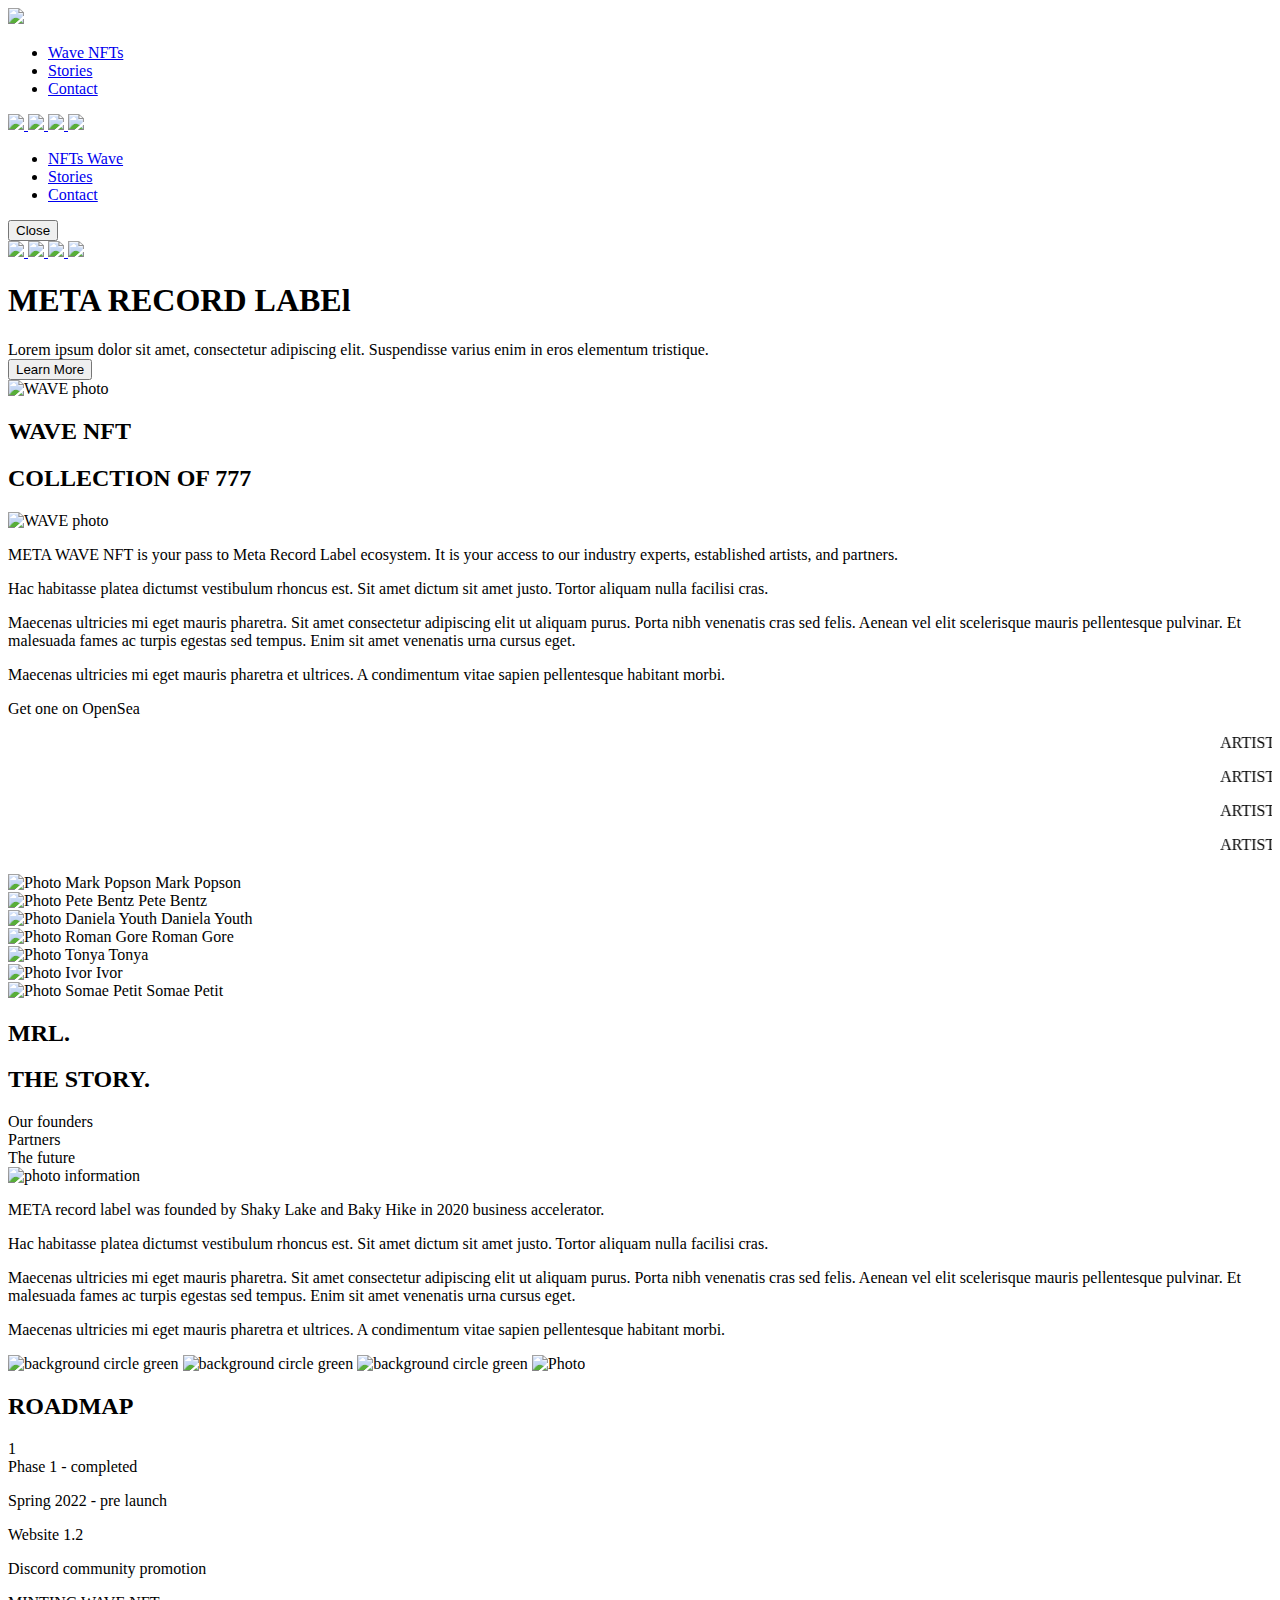
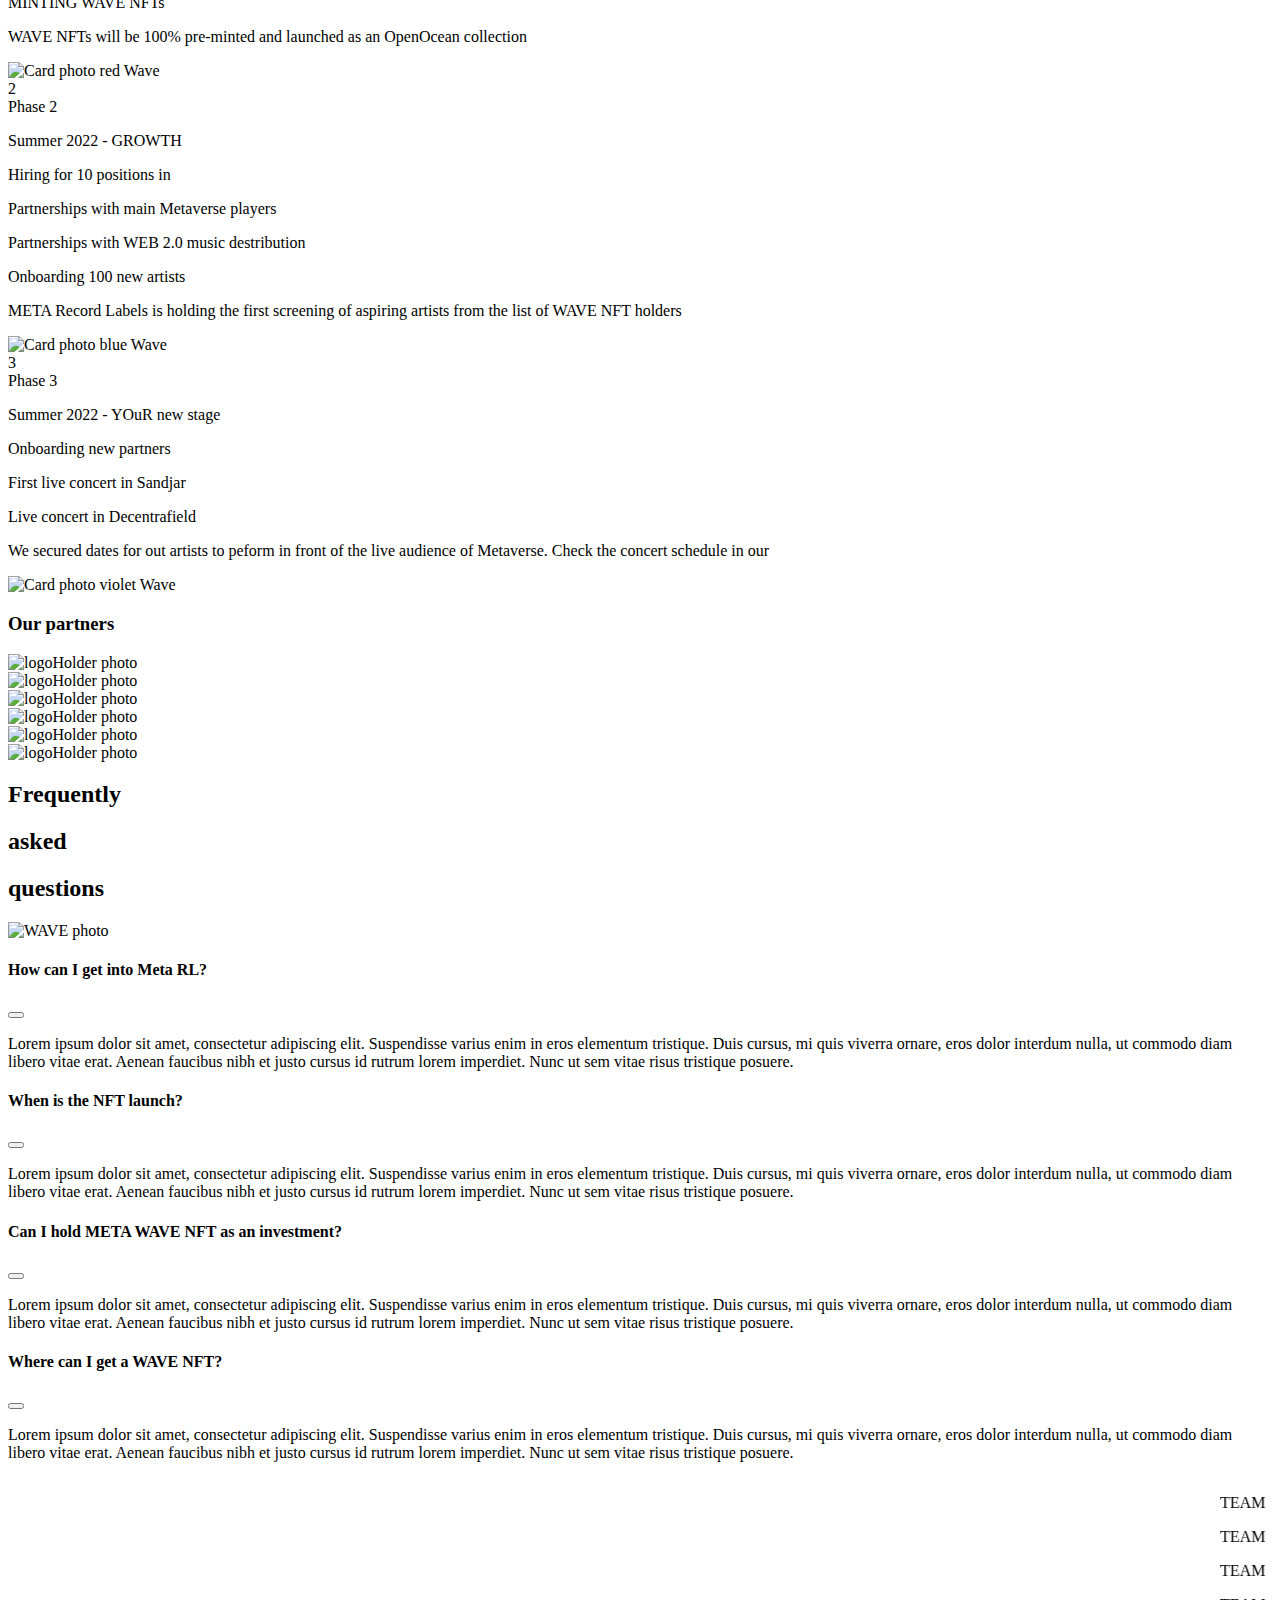
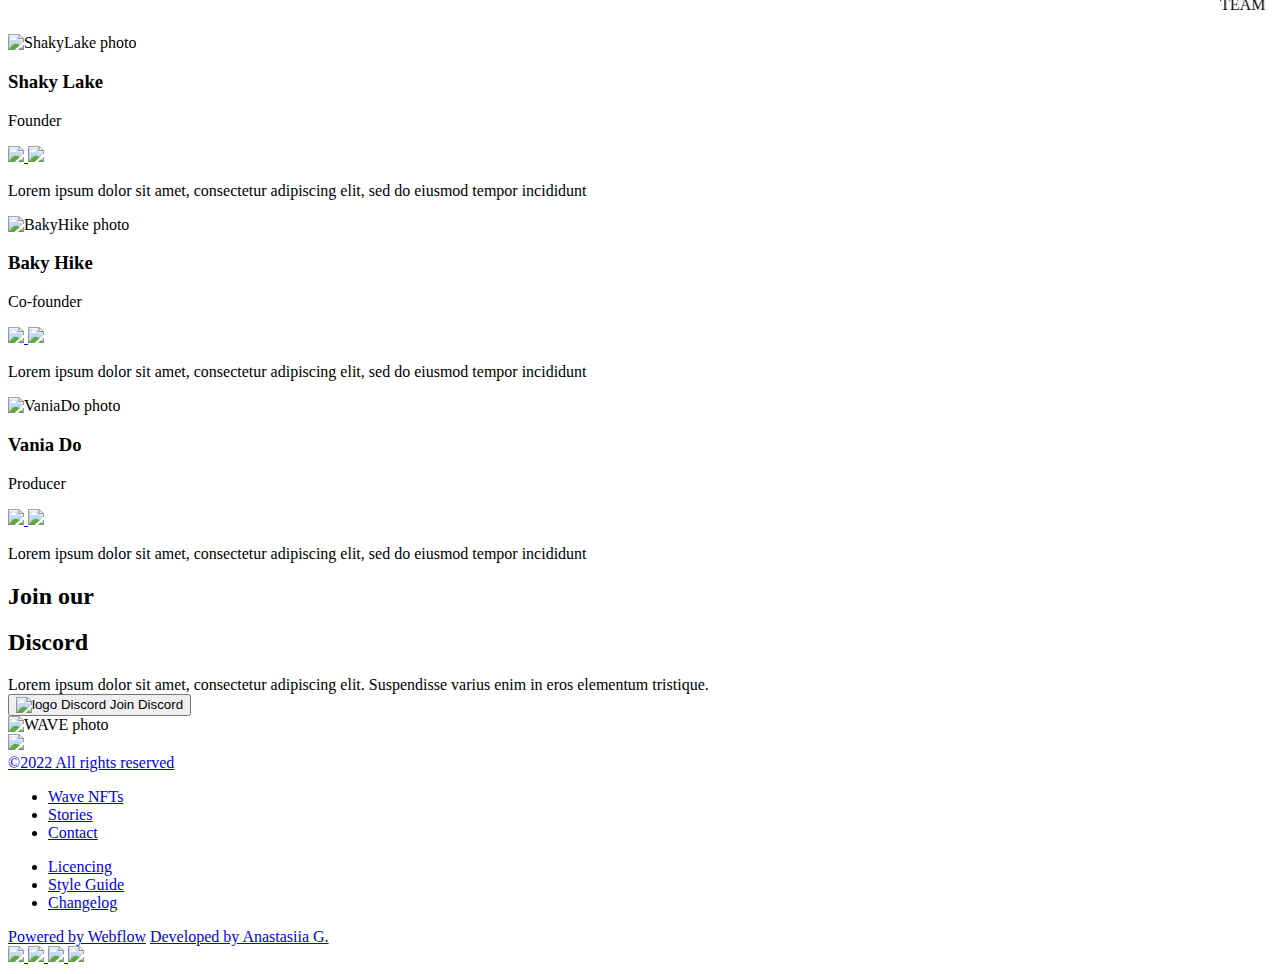
==== index.html @ 039b78d5 "Update and rename Project.html to index.html" ====
<!DOCTYPE html>
<html>

<head>
    <meta charset="UTF-8">
    <meta name="viewport" content="width=device-width, initial-scale=1.0">
    <link rel="stylesheet" href="CSS/StyleSheet.css">
    <title>Meta.com</title>
    <style>
        @import url('https://fonts.googleapis.com/css2?family=Audiowide&family=DM+Mono&family=Inter:ital,opsz@0,14..32;1,14..32&display=swap');
    </style>
</head>

<body>
    <header class="header">
        <div class="container">
            <div class="header-flex">

                <div class="header-Group header-Group_flex">
                    <a class="logo" href="./error404.html"><img class="logo__image" src="image/logoMeta.png"></a>
                    <ul class="nav nav_flex">
                        <li class="nav__iten scroll-link"><a class="nav__iten-link" href="#id1">Wave NFTs</a></li>
                        <li class="nav__iten scroll-link"><a class="nav__iten-link" href="#id2">Stories</a></li>
                        <li class="nav__iten scroll-link"><a class="nav__iten-link" href="#id3">Contact</a></li>
                    </ul>
                </div>
                <div class="icon-container icon-container_flex">
                    <a class="block-icon" href="https://x.com/?lang=ru" target="_blank">
                        <img class="block-icon__icon" src="./image/icon/TwitterIcon.png"></img>
                    </a>
                    <a class="block-icon" href="https://discord.com/" target="_blank">
                        <img class="block-icon__icon" src="./image/icon/DiscordIcon.png"></img>
                    </a>
                    <a class="block-icon" href="https://www.youtube.com/" target="_blank">
                        <img class="block-icon__icon" src="./image/icon/YouTubeIcon.png"></img>
                    </a>
                    <a class="block-icon" href="https://web.telegram.org/a/" target="_blank">
                        <img class="block-icon__icon" src="./image/icon/TelegramIcon.png"></img>
                    </a>
                </div>

                <div class="buger-block" onclick="clickBurger()" id="burgerBlock">

                    <span class="buger-block__line"></span>
                    <span class="buger-block__line"></span>
                    <span class="buger-block__line"></span>
                </div>
                <div class="burger-menu" id="burgerMenu">

                    <div class="burger-content">
                        <ul class="nav nav_flex">
                            <li class="nav__iten"><a class="nav__iten-link" href="#id1">NFTs Wave</a></li>
                            <li class="nav__iten"><a class="nav__iten-link" href="#id2">Stories</a></li>
                            <li class="nav__iten"><a class="nav__iten-link" href="#id3">Contact</a></li>
                        </ul>

                        <button class="close-btn" onclick="clickBurger()">Close</button>

                    </div>
                    <div class="burger-container">
                        <a class="block-icon" href="https://x.com/?lang=ru" target="_blank">
                            <img class="block-icon__icon" src="./image/icon/TwitterIcon.png"></img>
                        </a>
                        <a class="block-icon" href="https://discord.com/" target="_blank">
                            <img class="block-icon__icon" src="./image/icon/DiscordIcon.png"></img>
                        </a>
                        <a class="block-icon" href="https://www.youtube.com/" target="_blank">
                            <img class="block-icon__icon" src="./image/icon/YouTubeIcon.png"></img>
                        </a>
                        <a class="block-icon" href="https://web.telegram.org/a/" target="_blank">
                            <img class="block-icon__icon" src="./image/icon/TelegramIcon.png"></img>
                        </a>
                    </div>
                </div>
            </div>
        </div>
    </header>

    <section class="OnePage-section">

        <div class="container">
            <div class="flex">
                <div class="Left-block">
                    <h1 class="Left-block__Title">META RECORD LABEl</h1>
                    <div class="Left-block__subtitle">Lorem ipsum dolor sit amet, consectetur adipiscing elit.
                        Suspendisse varius
                        enim
                        in eros elementum tristique.</div>
                    <button class="button" onclick="window.location.href='./error404.html'"><span
                            class="button_text">Learn More</span></button>
                </div>
                <div class="Right-block">
                    <img class="Right-block__image" src="image/OnePagePhoto.png" alt="WAVE photo"><img>
                </div>
            </div>
        </div>

    </section>

    <section class="SecondPage" id="id1">
        <div class="container">
            <div class="flex-1 flex_align">
                <div class="SecondPage-Leftblock">
                    <div class="blocks-h2 blocks-h2_m-l">
                        <h2 class="Title-h2">WAVE NFT</h2>
                        <h2 class="Title-h2 Title-h2_color">COLLECTION OF 777</h2>
                    </div>
                    <div class="SecondPage-block">
                        <img class="SecondPage-block__image" src="./image/ImageTwoPage.png" alt="WAVE photo">
                    </div>
                </div>

                <div class="SecondPage-Rightblock">
                    <p class="section-Text section-Text_m-b">
                        META WAVE NFT is your pass to Meta Record Label ecosystem.
                        It is your access to our industry experts, established artists, and partners.
                    </p>

                    <p class="text">Hac habitasse platea dictumst vestibulum rhoncus est. Sit amet dictum sit amet
                        justo. Tortor aliquam nulla facilisi cras.</p>
                    <p class="text text_fs">Maecenas ultricies mi eget mauris pharetra. Sit amet consectetur adipiscing
                        elit ut
                        aliquam purus. Porta nibh venenatis cras sed felis. Aenean vel elit scelerisque mauris
                        pellentesque pulvinar.
                        Et malesuada fames ac turpis egestas sed tempus. Enim sit amet venenatis urna cursus eget.</p>
                    <p class="text text_margin-b">
                        Maecenas ultricies mi eget mauris pharetra et ultrices. A condimentum vitae sapien pellentesque
                        habitant morbi.
                    </p>

                    <buttton class="button-section" onclick="window.location.href='./error404.html'">
                        <span class="button-section__text">Get one on OpenSea</span>
                    </buttton>
                </div>
            </div>
        </div>
    </section>



    <section class="SectionArtist">
        <marquee>
            <div class="marquee">
                <p class="Run-Stroke">ARTISTS</p>
                <p class="Run-Stroke">ARTISTS</p>
                <p class="Run-Stroke">ARTISTS</p>
                <p class="Run-Stroke">ARTISTS</p>
            </div>
        </marquee>

        <div class="container">
            <div class="bloks-grid">
                <div class="Artist-block">
                    <img src="./image/ArtistPhoto/OneArtist.png" alt="Photo Mark Popson" class="Artist-block__image">
                    <span class="Artist-block__text">Mark Popson</span>
                </div>
                <div class="Artist-block">
                    <img src="./image/ArtistPhoto/TwoArtist.png" alt="Photo Pete Bentz" class="Artist-block__image">
                    <span class="Artist-block__text">Pete Bentz</span>
                </div>
                <div class="Artist-block">
                    <img src="./image/ArtistPhoto/ThreeArtist.png" alt="Photo Daniela Youth"
                        class="Artist-block__image">
                    <span class="Artist-block__text">Daniela Youth</span>
                </div>
                <div class="Artist-block">
                    <img src="./image/ArtistPhoto/FourArtist.png" alt="Photo Roman Gore" class="Artist-block__image">
                    <span class="Artist-block__text">Roman Gore</span>
                </div>
                <div class="Artist-block">
                    <img src="./image/ArtistPhoto/FiveArtist.png" alt="Photo Tonya" class="Artist-block__image">
                    <span class="Artist-block__text">Tonya</span>
                </div>
                <div class="Artist-block">
                    <img src="./image/ArtistPhoto/SixsArtist.png" alt="Photo Ivor" class="Artist-block__image">
                    <span class="Artist-block__text">Ivor</span>
                </div>
                <div class="Artist-block">
                    <img src="./image/ArtistPhoto/SevenArtist.png" alt="Photo Somae Petit" class="Artist-block__image">
                    <span class="Artist-block__text">Somae Petit</span>
                </div>
            </div>
        </div>
    </section>

    <section class="section-Story">
        <div class="container">
            <div class="text-container" id="id2">
                <h2 class="Title-h2 Title-h2_align">MRL.</h2>
                <h2 class="Title-h2 Title-h2_align Title-h2_color">THE STORY.</h2>
            </div>

            <div class="flexbox">
                <div class="Folders">
                    <div class="folder-block"><span class="folder-block__text">Our founders</span></div>
                    <div class="folder-block"><span class="folder-block__text">Partners</span></div>
                    <div class="folder-block"><span class="folder-block__text">The future</span></div>
                </div>

                <div class="Information-Block">

                    <div class="leftInfo-block">
                        <img class="leftInfo-block__image" src="./image/Image-Story.png" alt="photo information" />
                    </div>

                    <div class="right-info">
                        <p class="section-Text">META record label was founded by Shaky Lake and Baky Hike in 2020
                            business accelerator.</p>
                        <p class="text">Hac habitasse platea dictumst vestibulum rhoncus est. Sit amet dictum sit amet
                            justo.
                            Tortor aliquam nulla facilisi cras.</p>
                        <p class="text">Maecenas ultricies mi eget mauris pharetra. Sit amet consectetur adipiscing elit
                            ut aliquam purus.
                            Porta nibh venenatis cras sed felis. Aenean vel elit scelerisque mauris pellentesque
                            pulvinar.
                            Et malesuada fames ac turpis egestas sed tempus. Enim sit amet venenatis urna cursus eget.
                        </p>
                        <p class="text">Maecenas ultricies mi eget mauris pharetra et ultrices. A condimentum vitae
                            sapien pellentesque habitant morbi.</p>
                    </div>
                </div>
            </div>
        </div>
    </section>


    <section class="section-RoadMap">

        <img class="overlay-image overlay-image-1" src="./image/Circles-BackGround.png" class=""
            alt="background circle green" />

        <img class="overlay-image overlay-image-2" src="./image/Circles-BackGround.png" alt="background circle green" />


        <img class="overlay-image overlay-image-3" src="./image/Circles-BackGround.png" alt="background circle green" />


        <img src="./image/lineImage.png" class="image-section" alt="Photo"></div>


        <div class="container">

            <h2 class="Title-h2 Title-h2_align Title-h2_m-b">ROADMAP</h2>

            <div class="content-blocks content-blocks_flex">
                <div class="Card Card-flex">
                    <div class="Card-top Card-top_flex">
                        <div class="block-number block-number_bg">
                            <span class="block-number__text">1</span>
                        </div>

                        <div class="Card-text-top">
                            <span class="Card-text-top__text">Phase 1 - completed</span>
                            <p class="Card-text-top__title">Spring 2022 - pre launch</p>
                        </div>
                    </div>
                    <div class="Card-bottom Card-bottom_flex">
                        <div class="Text-Card">
                            <div class="container-text-bottom">

                                <p class="container-text-bottom__text">Website 1.2</p>
                                <p class="container-text-bottom__text">Discord community promotion</p>
                                <p class="container-text-bottom__text container-text-bottom__text_m-b-22">MINTING WAVE
                                    NFTs</p>
                            </div>
                            <p class="card-text">WAVE NFTs will be
                                100% pre-minted and launched as an OpenOcean collection</p>
                        </div>

                        <div class="container-bottom-image">
                            <img src="./image/RoadRadio/cardPhoto.png" alt="Card photo red Wave"
                                class="container-bottom-image__image">
                        </div>


                    </div>

                </div>

                <div class="line-vertical"></div>

                <div class="Card Card_flex">
                    <div class="Card-top Card-top_flex">
                        <div class="block-number">
                            <span class="block-number__text block-number__text_color block-number_padding">2</span>
                        </div>

                        <div class="Card-text-top">
                            <span class="Card-text-top__text">Phase 2</span>
                            <p class="Card-text-top__title">Summer 2022 - GROWTH</p>
                        </div>
                    </div>
                    <div class="Card-bottom Card-bottom_flex">
                        <div class="Text-Card">
                            <div class="container-text-bottom">

                                <p class="container-text-bottom__text ">Hiring for 10 positions in</p>
                                <p class="container-text-bottom__text container-text-bottom__text_m-b">Partnerships with
                                    main Metaverse players</p>
                                <p class="container-text-bottom__text container-text-bottom__text_m-b-30">Partnerships
                                    with WEB 2.0 music destribution</p>
                            </div>

                            <p class="card-text card-text_m-b">Onboarding 100 new artists</p>
                            <p class="card-text">META Record Labels is holding the first screening of aspiring artists
                                from the list of WAVE NFT holders</p>

                        </div>

                        <div class="container-bottom-image">
                            <img src="./image/RoadRadio/cardPhoto2.png" alt="Card photo blue Wave"
                                class="container-bottom-image__image">
                        </div>
                    </div>
                </div>

                <div class="line-vertical"></div>

                <div class="Card Card-flex">
                    <div class="Card-top Card-top_flex">
                        <div class="block-number">
                            <span class="block-number__text block-number__text_color block-number_padding">3</span>
                        </div>

                        <div class="Card-text-top">
                            <span class="Card-text-top__text">Phase 3</span>
                            <p class="Card-text-top__title">Summer 2022 - YOuR new stage</p>
                        </div>
                    </div>
                    <div class="Card-bottom Card-bottom_flex">
                        <div class="Text-Card">
                            <div class="container-text-bottom container-text-bottom_m-b">
                                <p class="container-text-bottom__text">Onboarding new partners</p>
                                <p class="container-text-bottom__text">First live concert in Sandjar</p>
                                <p class="container-text-bottom__text">Live concert in Decentrafield</p>
                            </div>
                            <p class="card-text">
                                We secured dates for out artists to peform in front of the live audience of
                                Metaverse.
                                Check the concert schedule in our
                            </p>
                        </div>

                        <div class="container-bottom-image">
                            <img src="./image/RoadRadio/cardPhoto3.png" alt="Card photo violet Wave"
                                class="container-bottom-image__image">
                        </div>
                    </div>
                </div>
            </div>

            <div class="content-parthers">

                <h3 class="h-3-text">Our partners</h3>

                <div class="container-LogoHolder container-LogoHolder_grid">
                    <div class="block-logoHolder">
                        <img src="./image/RoadRadio/LOGOHOLDER.png" alt="logoHolder photo"
                            class="block-logoHolder__image" />
                    </div>
                    <div class="block-logoHolder">
                        <img src="./image/RoadRadio/LOGOHOLDER.png" alt="logoHolder photo"
                            class="block-logoHolder__image" />
                    </div>
                    <div class="block-logoHolder">
                        <img src="./image/RoadRadio/LOGOHOLDER.png" alt="logoHolder photo"
                            class="block-logoHolder__image" />
                    </div>
                    <div class="block-logoHolder">
                        <img src="./image/RoadRadio/LOGOHOLDER.png" alt="logoHolder photo"
                            class="block-logoHolder__image" />
                    </div>
                    <div class="block-logoHolder">
                        <img src="./image/RoadRadio/LOGOHOLDER.png" alt="logoHolder photo"
                            class="block-logoHolder__image" />
                    </div>
                    <div class="block-logoHolder">
                        <img src="./image/RoadRadio/LOGOHOLDER.png" alt="logoHolder photo"
                            class="block-logoHolder__image" />
                    </div>
                </div>
            </div>

    </section>

    <section class="section-questions">
        <div class="container">
            <div class="flex-1">
                <div class="SecondPage-Leftblock">
                    <div class="blocks-h2">
                        <h2 class="Title-h2">Frequently</h2>
                        <h2 class="Title-h2 Title-h2_color">asked</h2>
                        <h2 class="Title-h2">questions</h2>
                    </div>
                    <div class="SecondPage-block">
                        <img class="SecondPage-block__image" src="./image/AsrefFrequentlyWave-red.png" alt="WAVE photo">
                    </div>
                </div>

                <div class="right-container-Ask">
                    <div class="block-ask">

                        <div class="block-top-ask block-top-ask_flex">
                            <h4 class="block-top-ask__text" onclick="toggleAnswer('faq1')">How can I get into Meta RL?
                            </h4>
                            <button class="button-ask" onclick="toggleAnswer('faq1')"></button>
                        </div>
                        <p class="text-ask" id="faq1">
                            Lorem ipsum dolor sit amet, consectetur adipiscing elit. Suspendisse varius enim in eros
                            elementum tristique.
                            Duis cursus, mi quis viverra ornare, eros dolor interdum nulla, ut commodo diam libero vitae
                            erat.
                            Aenean faucibus nibh et justo cursus id rutrum lorem imperdiet. Nunc ut sem vitae risus
                            tristique posuere.
                        </p>
                    </div>
                    <div class="block-ask">

                        <div class="block-top-ask block-top-ask_flex">
                            <h4 class="block-top-ask__text" onclick="toggleAnswer('faq2')">When is the NFT launch?</h4>
                            <button class="button-ask" onclick="toggleAnswer('faq2')"></button>
                        </div>
                        <p class="text-ask" id="faq2">Lorem ipsum dolor sit amet, consectetur adipiscing elit.
                            Suspendisse varius enim in eros elementum tristique. Duis cursus, mi quis viverra ornare,
                            eros
                            dolor interdum nulla, ut commodo diam libero vitae erat.
                            Aenean faucibus nibh et justo cursus id rutrum lorem imperdiet. Nunc ut sem vitae risus
                            tristique posuere.</p>
                    </div>
                    <div class="block-ask">

                        <div class="block-top-ask block-top-ask_flex">
                            <h4 class="block-top-ask__text block-top-ask__text_m-w" onclick="toggleAnswer('faq3')">Can I
                                hold META WAVE NFT as an investment?</h4>
                            <button class="button-ask" onclick="toggleAnswer('faq3')"></button>
                        </div>
                        <p class="text-ask text-ask_active" id="faq3">Lorem ipsum dolor sit amet, consectetur adipiscing
                            elit.
                            Suspendisse varius enim in eros elementum tristique. Duis cursus, mi quis viverra ornare,
                            eros
                            dolor interdum nulla, ut commodo diam libero vitae erat.
                            Aenean faucibus nibh et justo cursus id rutrum lorem imperdiet. Nunc ut sem vitae risus
                            tristique posuere.</p>
                    </div>
                    <div class="block-ask">

                        <div class="block-top-ask block-top-ask_flex">
                            <h4 class="block-top-ask__text" onclick="toggleAnswer('faq4')">Where can I get a WAVE NFT?
                            </h4>
                            <button class="button-ask" onclick="toggleAnswer('faq4')"></button>
                        </div>
                        <p class="text-ask" id="faq4">Lorem ipsum dolor sit amet, consectetur adipiscing elit.
                            Suspendisse varius enim in eros elementum tristique. Duis cursus, mi quis viverra ornare,
                            eros
                            dolor interdum nulla, ut commodo diam libero vitae erat.
                            Aenean faucibus nibh et justo cursus id rutrum lorem imperdiet. Nunc ut sem vitae risus
                            tristique posuere.</p>
                    </div>
                </div>
            </div>
        </div>
    </section>
    <marquee>
        <div class="marquee">
            <p class="Run-Stroke">TEAM</p>
            <p class="Run-Stroke">TEAM</p>
            <p class="Run-Stroke">TEAM</p>
            <p class="Run-Stroke">TEAM</p>
        </div>
    </marquee>

    <section class="Team">
        <div class="container">
            <div class="content-Team content-Team_grid">
                <div class="block-Team block-Team_flex">
                    <div class="image-Team"><img src="./image/TEAM/ShakyLake.png" alt="ShakyLake photo"
                            class="image-Team__image"></div>
                    <h3 class="block-Team__title">Shaky Lake</h3>
                    <p class="block-Team__subtitle">Founder</p>
                    <div class="icon-container icon-container_flex icon-container_m-b">
                        <a class="block-icon" href="https://x.com/?lang=ru">
                            <img class="block-icon__image" src="./image/icon/TwitterIcon.png">
                        </a>

                        <a class="block-icon" href="https://www.instagram.com/">
                            <img class="block-icon__image" src="./image/icon/InIcon.png">
                        </a>
                    </div>
                    <p class="block-Team__text">Lorem ipsum dolor sit amet, consectetur adipiscing elit, sed do eiusmod
                        tempor incididunt</p>
                </div>

                <div class="block-Team block-Team_flex">
                    <div class="image-Team"><img src="./image/TEAM/BakyHike.png" alt="BakyHike photo"
                            class="image-Team__image"></div>
                    <h3 class="block-Team__title">Baky Hike</h3>
                    <p class="block-Team__subtitle">Co-founder</p>
                    <div class="icon-container icon-container_flex icon-container_m-b">
                        <a class="block-icon" href="https://x.com/?lang=ru">
                            <img class="block-icon__image" src="./image/icon/TwitterIcon.png">
                        </a>

                        <a class="block-icon" href="https://www.instagram.com/">
                            <img class="block-icon__image" src="./image/icon/InIcon.png">
                        </a>
                    </div>
                    <p class="block-Team__text">Lorem ipsum dolor sit amet, consectetur adipiscing elit, sed do eiusmod
                        tempor incididunt</p>
                </div>

                <div class="block-Team block-Team_flex">
                    <div class="image-Team"><img src="./image/TEAM/VaniaDo.png" alt="VaniaDo photo"
                            class="image-Team__image"></div>
                    <h3 class="block-Team__title">Vania Do</h3>
                    <p class="block-Team__subtitle">Producer</p>
                    <div class="icon-container icon-container_flex icon-container_m-b">
                        <a class="block-icon" href="https://x.com/?lang=ru">
                            <img class="block-icon__image" src="./image/icon/TwitterIcon.png">
                        </a>

                        <a class="block-icon" href="https://www.instagram.com/">
                            <img class="block-icon__image" src="./image/icon/InIcon.png">
                        </a>
                    </div>
                    <p class="block-Team__text">Lorem ipsum dolor sit amet, consectetur adipiscing elit, sed do eiusmod
                        tempor incididunt</p>
                </div>

            </div>
        </div>
    </section>

    <div class="Discord-section">
        <div class="container">
            <div class="flex">
                <div class="Content-Group Content-Group_flex" id="id3">
                    <div class="Title-container">
                        <h2 class="Title">Join our</h2>
                        <h2 class="Title Title_color">Discord</h2>
                    </div>
                    <div class="Content-Group__subtitle">Lorem ipsum dolor sit amet, consectetur adipiscing elit.
                        Suspendisse varius enim in eros elementum tristique.</div>
                    <button class="button-2 button-2_flex" onclick="window.location.href='https:/discord.com/'">
                        <img class="button-2__icon" src="./image/icon/DiscordIcon.png" alt="logo Discord" />
                        <span class="button-2__text">Join Discord</span>
                    </button>
                </div>
                <div class="image-block">
                    <img class="image-block__image" src="./image/Discord-section-image.png" alt="WAVE photo"><img>
                </div>
            </div>
        </div>
    </div>

    <footer class="footer">
        <div class="container">
            <div class="grid-container">
                <div class="column column_flex">
                    <div class="column__el column__el_m-b">
                        <a class="logo" href="./error404.html"><img class="logo__image"
                                src="./image/footer/logo-Meta.png"></a>
                    </div>

                    <span class="column__el column__el_f-s">
                        <a href="#" class="column__el-link">©2022 All rights reserved</a>
                    </span>
                </div>
                <ul class="column column_flex column-1">
                    <li class="column__el scroll-link"><a href="#id1" class="column__el-link">Wave NFTs</a></li>
                    <li class="column__el scroll-link"><a href="#id2" class="column__el-link">Stories</a></li>
                    <li class="column__el scroll-link"><a href="#id3" class="column__el-link">Contact</a></li>
                </ul>

                <ul class="column column_flex column-2">
                    <li class="column__el"><a href="https://license.gov.by/" target="_blank"
                            class="column__el-link">Licencing</a></li>
                    <li class="column__el"><a href="./error404.html" class="column__el-link">Style Guide</a></li>
                    <li class="column__el"><a href="./error404.html" class="column__el-link">Changelog</a></li>
                </ul>

                <div class="column column_flex column__el_f-s column-3">

                    <span class="column__el"><a href="mailto:aleksejgolubcov347@gmail.com"
                            class="column__el-link">Powered by Webflow</a></span>
                    <span class="column__el"><a href="mailto:aleksejgolubcov347@gmail.com"
                            class="column__el-link">Developed by Anastasiia G.</a></span>

                </div>

                <div class="column">
                    <div class="icon-container icon-container_flex icon-container_active">
                        <a class="block-icon" href="https://x.com/?lang=ru" target="_blank">
                            <img class="block-icon__icon" src="./image/icon/TwitterIcon.png"></img>
                        </a>
                        <a class="block-icon" href="https://discord.com/" target="_blank">
                            <img class="block-icon__icon" src="./image/icon/DiscordIcon.png"></img>
                        </a>
                        <a class="block-icon" href="https://www.youtube.com/" target="_blank">
                            <img class="block-icon__icon" src="./image/icon/YouTubeIcon.png"></img>
                        </a>
                        <a class="block-icon" href="https://web.telegram.org/a/" target="_blank">
                            <img class="block-icon__icon" src="./image/icon/TelegramIcon.png"></img>
                        </a>
                    </div>
                </div>

            </div>
        </div>
    </footer>
    <script src="./js/script.js"></script>
</body>

</html>
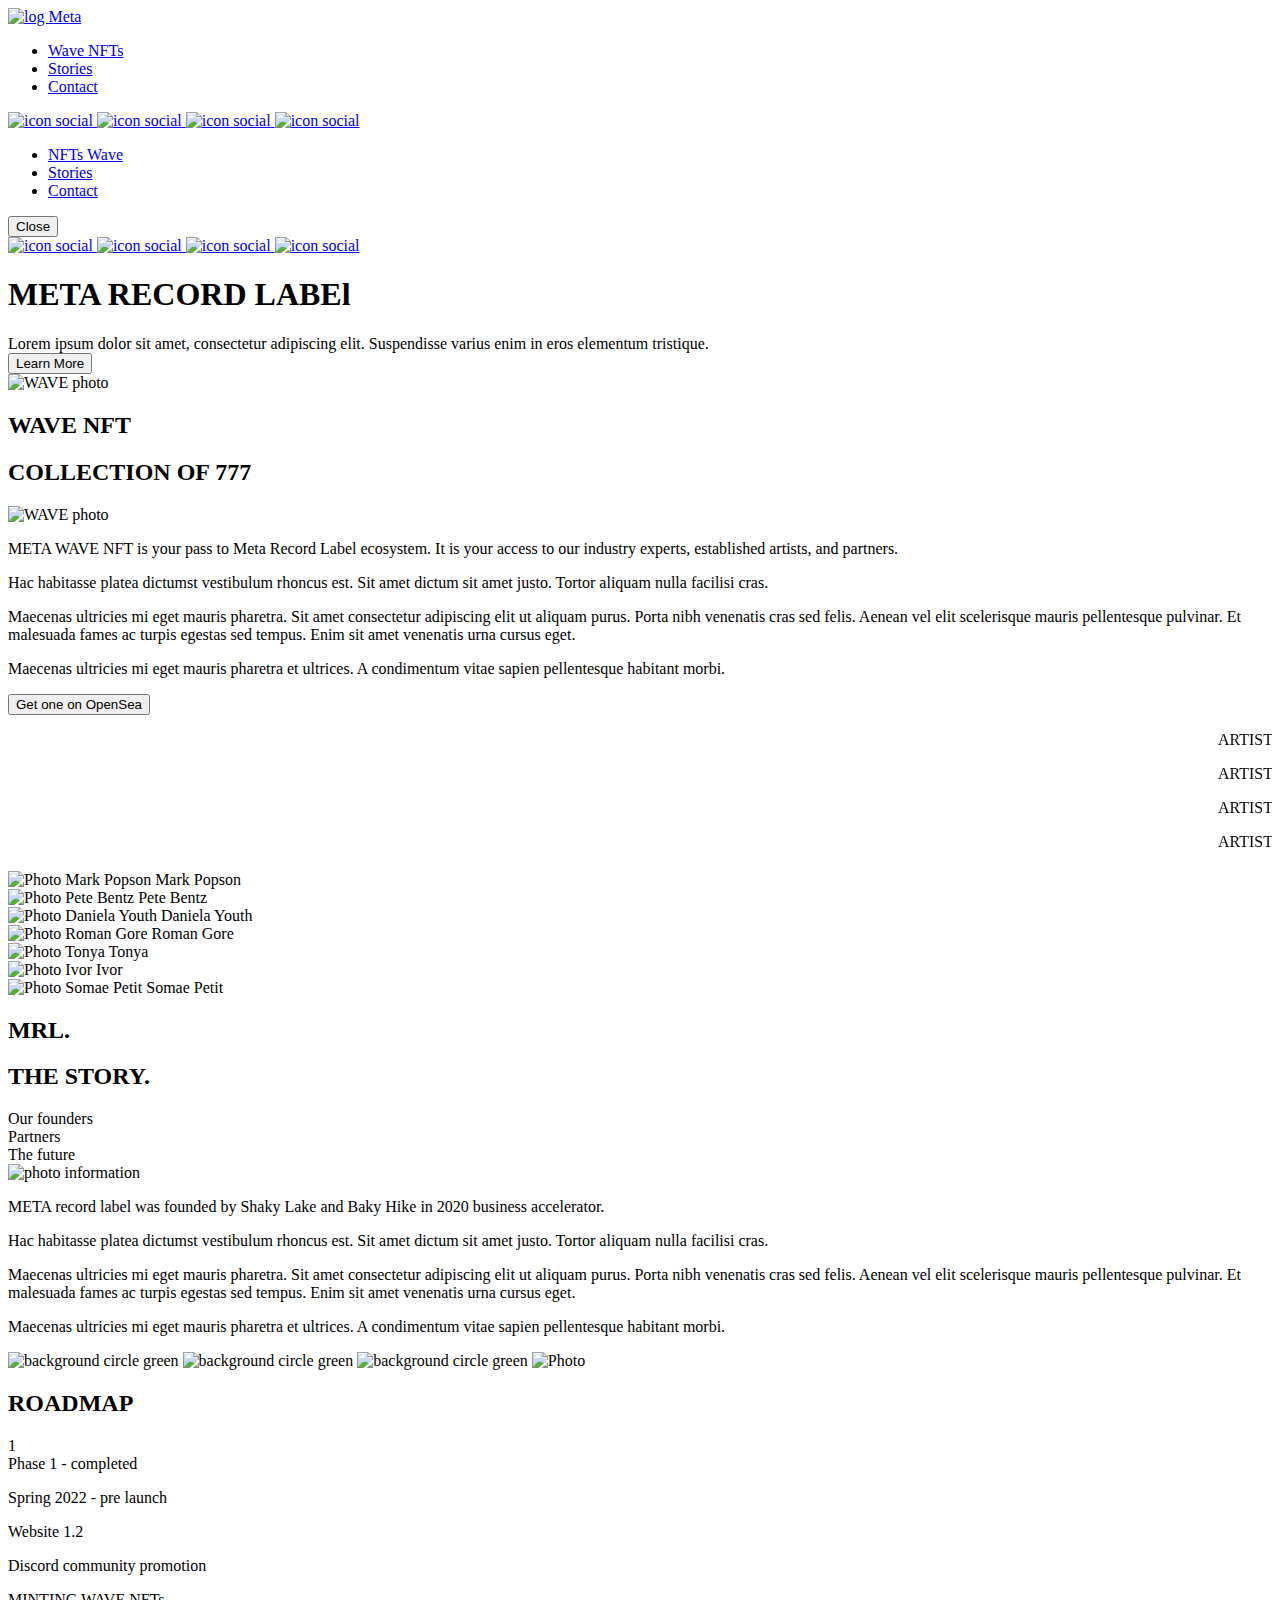
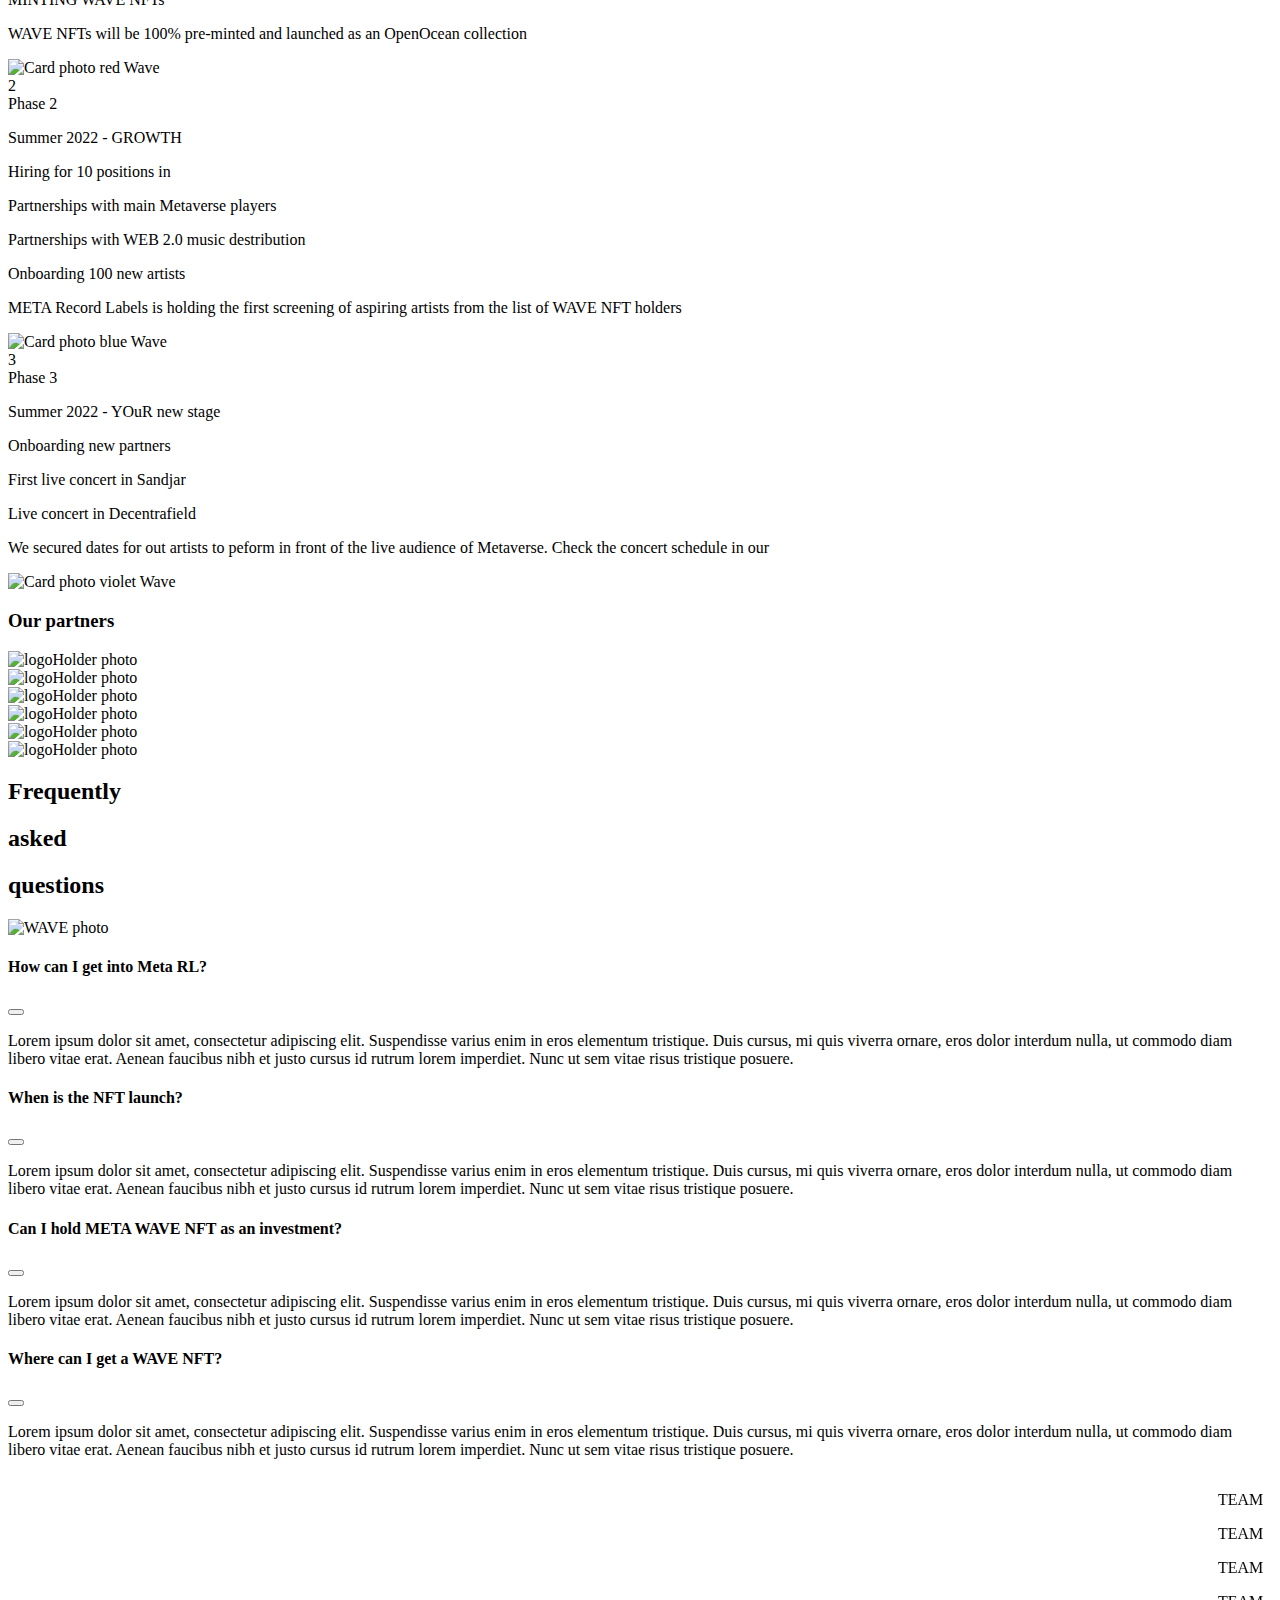
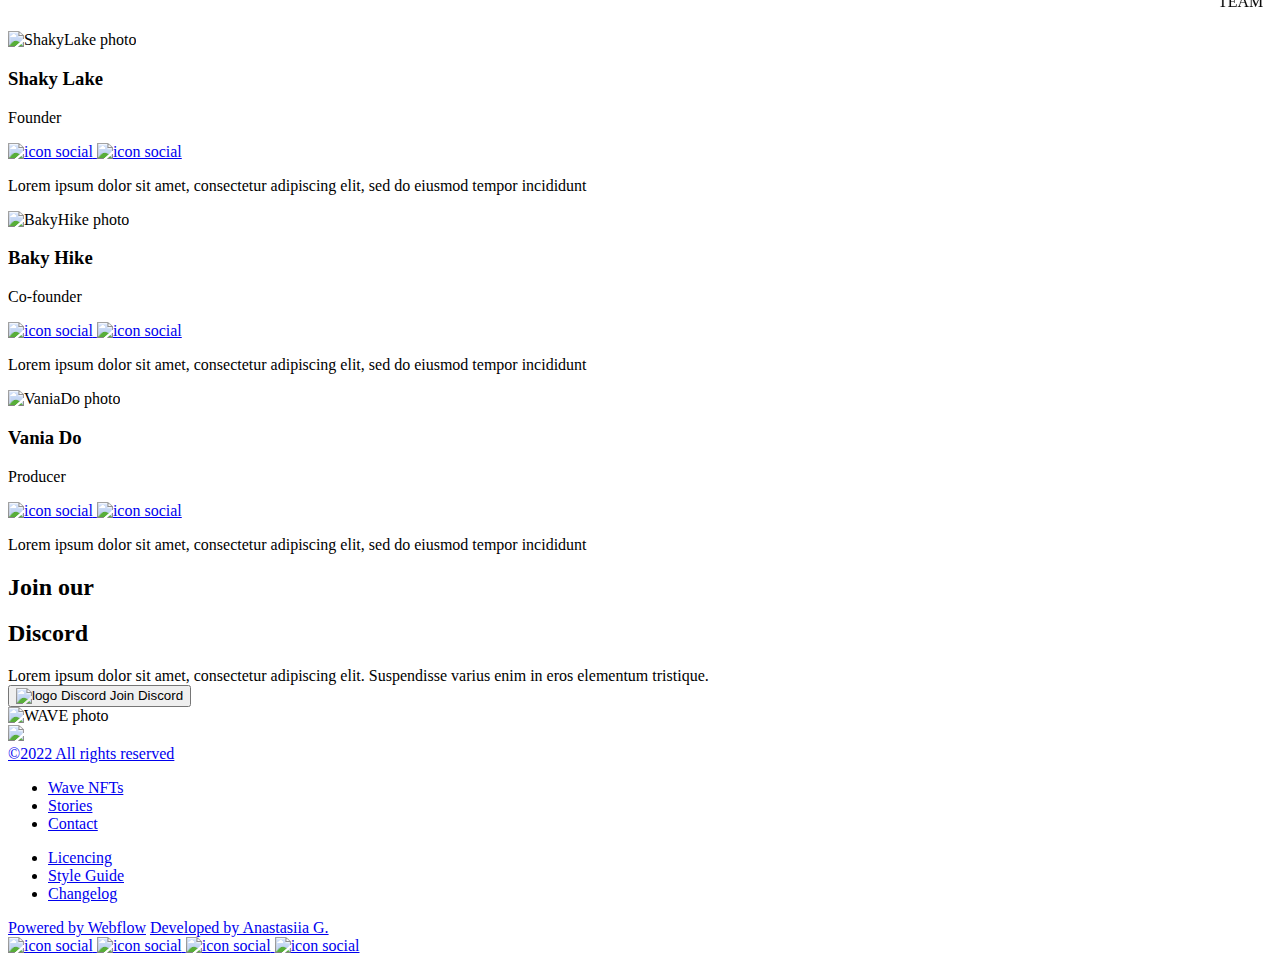
==== commit 35fbe10c: "Add files via upload" ====
--- a/index.html
+++ b/index.html
@@ -17,7 +17,7 @@
             <div class="header-flex">
 
                 <div class="header-Group header-Group_flex">
-                    <a class="logo" href="./error404.html"><img class="logo__image" src="image/logoMeta.png"></a>
+                    <a class="logo" href="./error404.html"><img class="logo__image" src="image/logoMeta.png" alt="log Meta"/></a>
                     <ul class="nav nav_flex">
                         <li class="nav__iten scroll-link"><a class="nav__iten-link" href="#id1">Wave NFTs</a></li>
                         <li class="nav__iten scroll-link"><a class="nav__iten-link" href="#id2">Stories</a></li>
@@ -26,16 +26,16 @@
                 </div>
                 <div class="icon-container icon-container_flex">
                     <a class="block-icon" href="https://x.com/?lang=ru" target="_blank">
-                        <img class="block-icon__icon" src="./image/icon/TwitterIcon.png"></img>
+                        <img class="block-icon__icon" src="./image/icon/TwitterIcon.png" alt="icon social" />
                     </a>
                     <a class="block-icon" href="https://discord.com/" target="_blank">
-                        <img class="block-icon__icon" src="./image/icon/DiscordIcon.png"></img>
+                        <img class="block-icon__icon" src="./image/icon/DiscordIcon.png" alt="icon social" />
                     </a>
                     <a class="block-icon" href="https://www.youtube.com/" target="_blank">
-                        <img class="block-icon__icon" src="./image/icon/YouTubeIcon.png"></img>
+                        <img class="block-icon__icon" src="./image/icon/YouTubeIcon.png" alt="icon social" />
                     </a>
                     <a class="block-icon" href="https://web.telegram.org/a/" target="_blank">
-                        <img class="block-icon__icon" src="./image/icon/TelegramIcon.png"></img>
+                        <img class="block-icon__icon" src="./image/icon/TelegramIcon.png" alt="icon social" />
                     </a>
                 </div>
 
@@ -59,16 +59,16 @@
                     </div>
                     <div class="burger-container">
                         <a class="block-icon" href="https://x.com/?lang=ru" target="_blank">
-                            <img class="block-icon__icon" src="./image/icon/TwitterIcon.png"></img>
+                            <img class="block-icon__icon" src="./image/icon/TwitterIcon.png" alt="icon social" />
                         </a>
                         <a class="block-icon" href="https://discord.com/" target="_blank">
-                            <img class="block-icon__icon" src="./image/icon/DiscordIcon.png"></img>
+                            <img class="block-icon__icon" src="./image/icon/DiscordIcon.png" alt="icon social" />
                         </a>
                         <a class="block-icon" href="https://www.youtube.com/" target="_blank">
-                            <img class="block-icon__icon" src="./image/icon/YouTubeIcon.png"></img>
+                            <img class="block-icon__icon" src="./image/icon/YouTubeIcon.png" alt="icon social" />
                         </a>
                         <a class="block-icon" href="https://web.telegram.org/a/" target="_blank">
-                            <img class="block-icon__icon" src="./image/icon/TelegramIcon.png"></img>
+                            <img class="block-icon__icon" src="./image/icon/TelegramIcon.png" alt="icon social" />
                         </a>
                     </div>
                 </div>
@@ -90,7 +90,7 @@
                             class="button_text">Learn More</span></button>
                 </div>
                 <div class="Right-block">
-                    <img class="Right-block__image" src="image/OnePagePhoto.png" alt="WAVE photo"><img>
+                    <img class="Right-block__image" src="./image/OnePagePhoto.png" alt="WAVE photo" />
                 </div>
             </div>
         </div>
@@ -128,9 +128,9 @@
                         habitant morbi.
                     </p>
 
-                    <buttton class="button-section" onclick="window.location.href='./error404.html'">
+                    <button class="button-section" onclick="window.location.href='./error404.html'">
                         <span class="button-section__text">Get one on OpenSea</span>
-                    </buttton>
+                    </button>
                 </div>
             </div>
         </div>
@@ -226,8 +226,7 @@
 
     <section class="section-RoadMap">
 
-        <img class="overlay-image overlay-image-1" src="./image/Circles-BackGround.png" class=""
-            alt="background circle green" />
+        <img class="overlay-image overlay-image-1" src="./image/Circles-BackGround.png" alt="background circle green" />
 
         <img class="overlay-image overlay-image-2" src="./image/Circles-BackGround.png" alt="background circle green" />
 
@@ -235,7 +234,7 @@
         <img class="overlay-image overlay-image-3" src="./image/Circles-BackGround.png" alt="background circle green" />
 
 
-        <img src="./image/lineImage.png" class="image-section" alt="Photo"></div>
+        <img src="./image/lineImage.png" class="image-section" alt="Photo" />
 
 
         <div class="container">
@@ -380,7 +379,7 @@
                     </div>
                 </div>
             </div>
-
+        </div>
     </section>
 
     <section class="section-questions">
@@ -479,11 +478,11 @@
                     <p class="block-Team__subtitle">Founder</p>
                     <div class="icon-container icon-container_flex icon-container_m-b">
                         <a class="block-icon" href="https://x.com/?lang=ru">
-                            <img class="block-icon__image" src="./image/icon/TwitterIcon.png">
+                            <img class="block-icon__image" src="./image/icon/TwitterIcon.png" alt="icon social"/>
                         </a>
 
                         <a class="block-icon" href="https://www.instagram.com/">
-                            <img class="block-icon__image" src="./image/icon/InIcon.png">
+                            <img class="block-icon__image" src="./image/icon/InIcon.png"  alt="icon social"/>
                         </a>
                     </div>
                     <p class="block-Team__text">Lorem ipsum dolor sit amet, consectetur adipiscing elit, sed do eiusmod
@@ -497,11 +496,11 @@
                     <p class="block-Team__subtitle">Co-founder</p>
                     <div class="icon-container icon-container_flex icon-container_m-b">
                         <a class="block-icon" href="https://x.com/?lang=ru">
-                            <img class="block-icon__image" src="./image/icon/TwitterIcon.png">
+                            <img class="block-icon__image" src="./image/icon/TwitterIcon.png" alt="icon social"/>
                         </a>
 
                         <a class="block-icon" href="https://www.instagram.com/">
-                            <img class="block-icon__image" src="./image/icon/InIcon.png">
+                            <img class="block-icon__image" src="./image/icon/InIcon.png"  alt="icon social"/>
                         </a>
                     </div>
                     <p class="block-Team__text">Lorem ipsum dolor sit amet, consectetur adipiscing elit, sed do eiusmod
@@ -515,11 +514,11 @@
                     <p class="block-Team__subtitle">Producer</p>
                     <div class="icon-container icon-container_flex icon-container_m-b">
                         <a class="block-icon" href="https://x.com/?lang=ru">
-                            <img class="block-icon__image" src="./image/icon/TwitterIcon.png">
+                            <img class="block-icon__image" src="./image/icon/TwitterIcon.png"  alt="icon social"/>
                         </a>
 
                         <a class="block-icon" href="https://www.instagram.com/">
-                            <img class="block-icon__image" src="./image/icon/InIcon.png">
+                            <img class="block-icon__image" src="./image/icon/InIcon.png"  alt="icon social"/>
                         </a>
                     </div>
                     <p class="block-Team__text">Lorem ipsum dolor sit amet, consectetur adipiscing elit, sed do eiusmod
@@ -541,12 +540,12 @@
                     <div class="Content-Group__subtitle">Lorem ipsum dolor sit amet, consectetur adipiscing elit.
                         Suspendisse varius enim in eros elementum tristique.</div>
                     <button class="button-2 button-2_flex" onclick="window.location.href='https:/discord.com/'">
-                        <img class="button-2__icon" src="./image/icon/DiscordIcon.png" alt="logo Discord" />
+                        <img class="button-2__icon" src="./image/icon/DiscordIcon.png" alt="logo Discord"/>
                         <span class="button-2__text">Join Discord</span>
                     </button>
                 </div>
                 <div class="image-block">
-                    <img class="image-block__image" src="./image/Discord-section-image.png" alt="WAVE photo"><img>
+                    <img class="image-block__image" src="./image/Discord-section-image.png" alt="WAVE photo"/>
                 </div>
             </div>
         </div>
@@ -590,16 +589,16 @@
                 <div class="column">
                     <div class="icon-container icon-container_flex icon-container_active">
                         <a class="block-icon" href="https://x.com/?lang=ru" target="_blank">
-                            <img class="block-icon__icon" src="./image/icon/TwitterIcon.png"></img>
+                            <img class="block-icon__icon" src="./image/icon/TwitterIcon.png" alt="icon social"/>
                         </a>
                         <a class="block-icon" href="https://discord.com/" target="_blank">
-                            <img class="block-icon__icon" src="./image/icon/DiscordIcon.png"></img>
+                            <img class="block-icon__icon" src="./image/icon/DiscordIcon.png" alt="icon social"/>
                         </a>
                         <a class="block-icon" href="https://www.youtube.com/" target="_blank">
-                            <img class="block-icon__icon" src="./image/icon/YouTubeIcon.png"></img>
+                            <img class="block-icon__icon" src="./image/icon/YouTubeIcon.png" alt="icon social"/>
                         </a>
                         <a class="block-icon" href="https://web.telegram.org/a/" target="_blank">
-                            <img class="block-icon__icon" src="./image/icon/TelegramIcon.png"></img>
+                            <img class="block-icon__icon" src="./image/icon/TelegramIcon.png" alt="icon social"/>
                         </a>
                     </div>
                 </div>
@@ -610,4 +609,4 @@
     <script src="./js/script.js"></script>
 </body>
 
-</html>
+</html>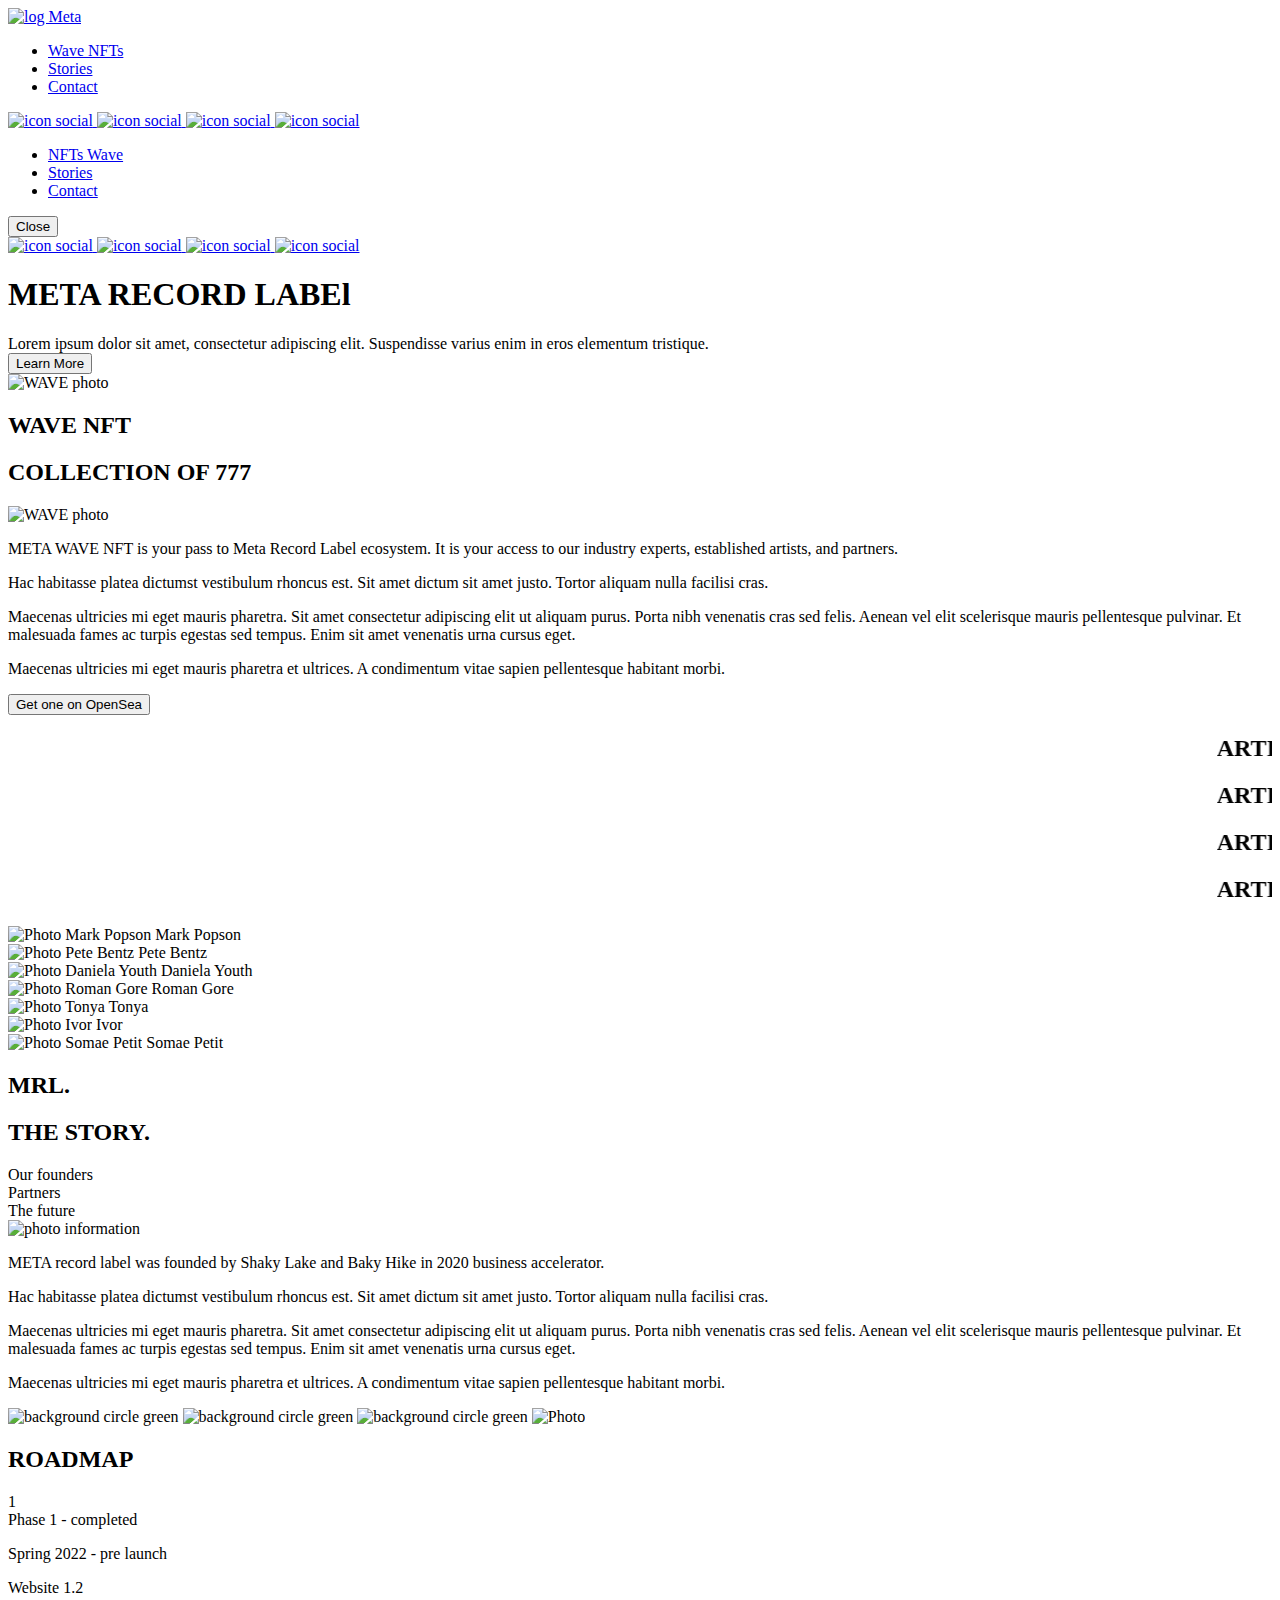
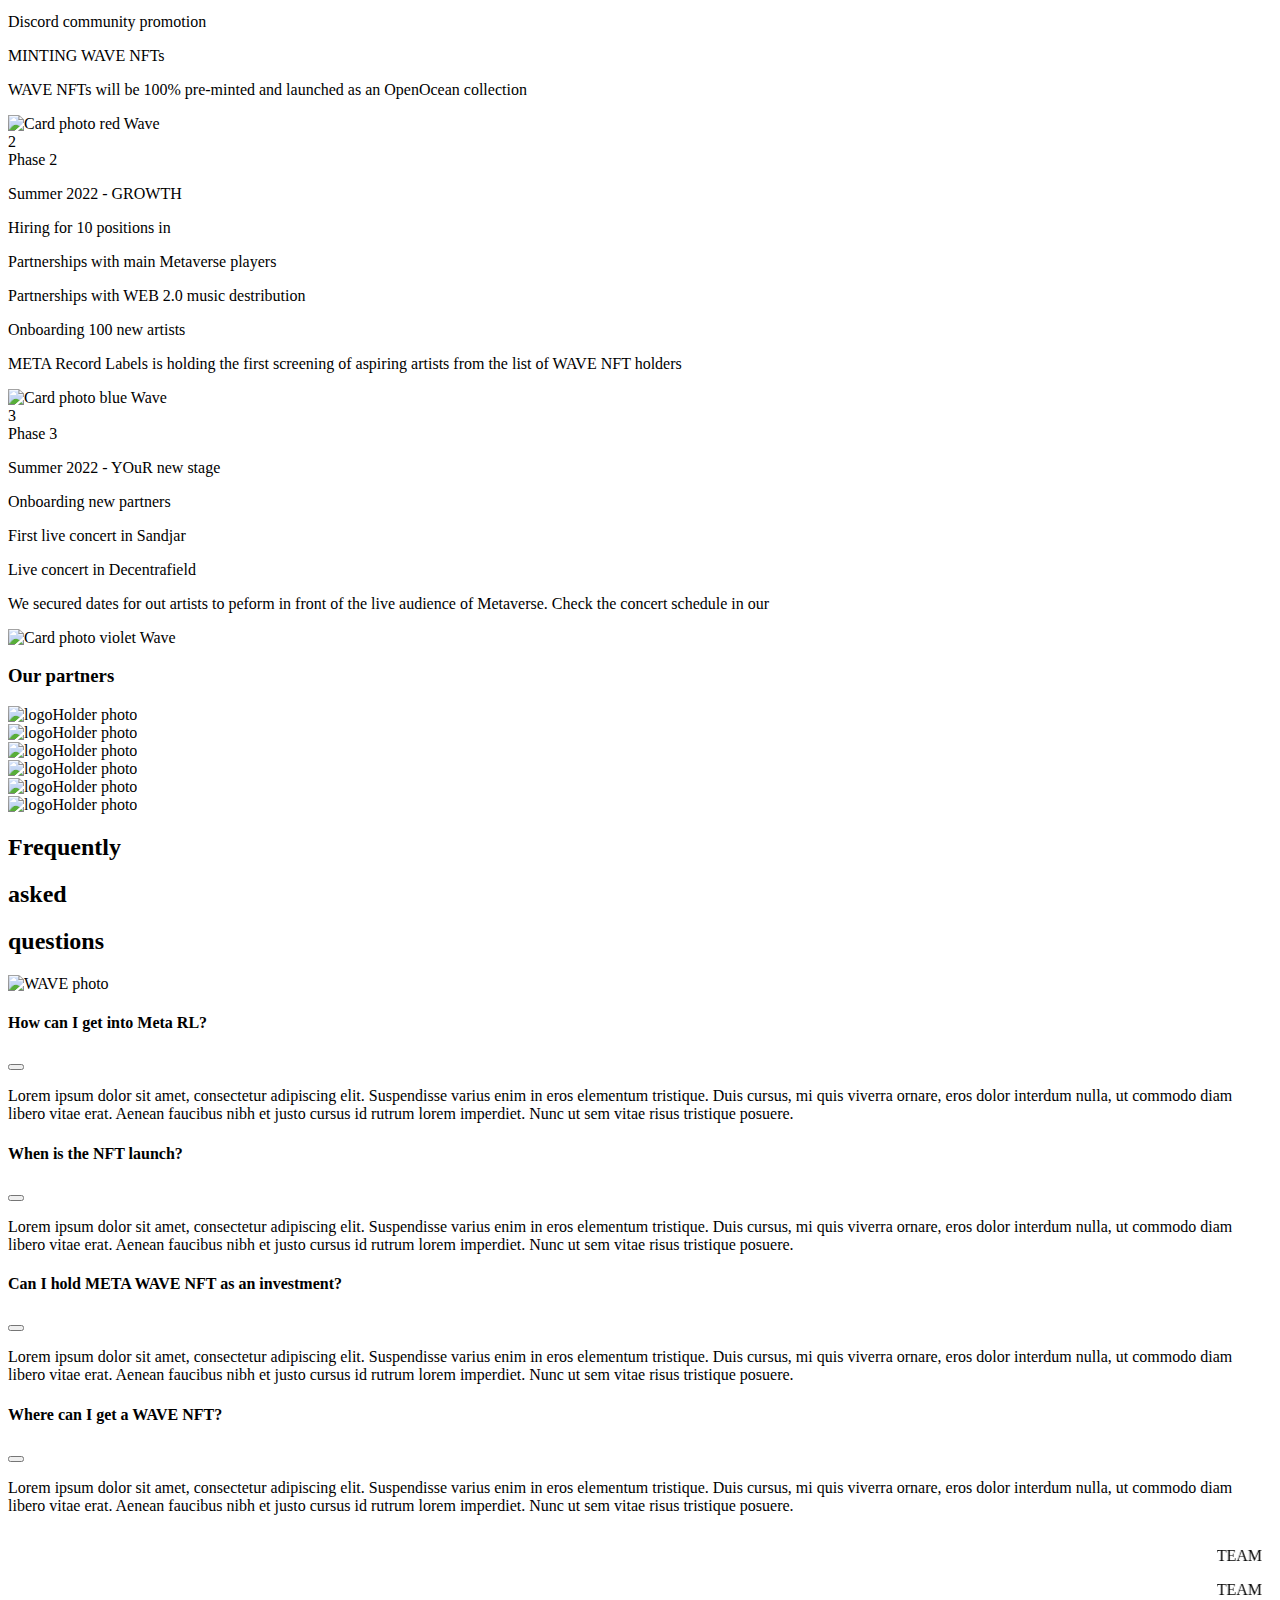
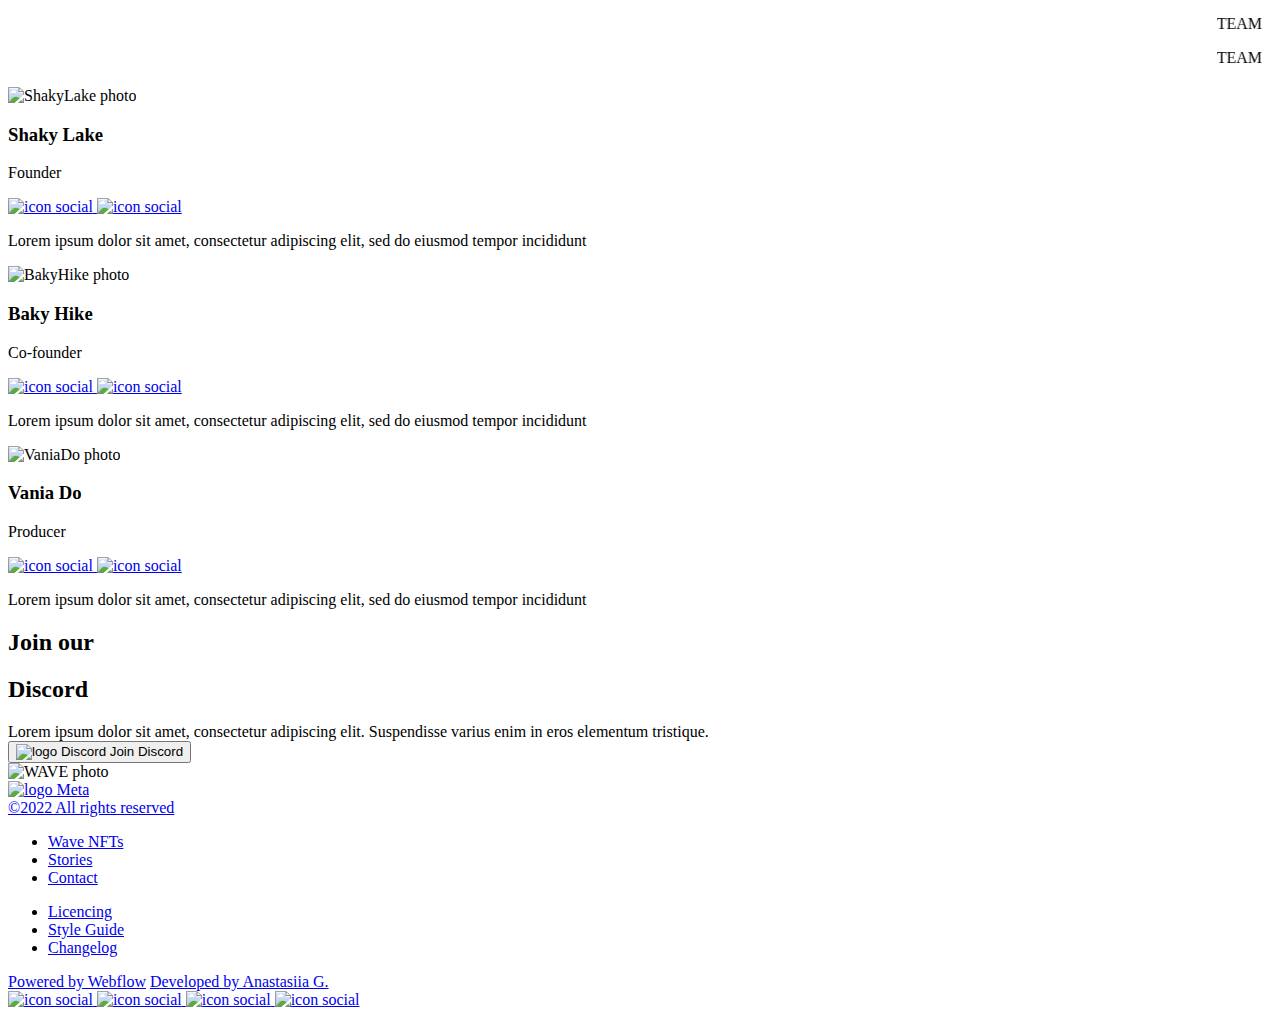
==== commit 71e4758f: "Add files via upload" ====
--- a/index.html
+++ b/index.html
@@ -1,8 +1,8 @@
+
 <!DOCTYPE html>
-<html>
-
+<html lang="en">
 <head>
-    <meta charset="UTF-8">
+    <meta charset="UTF-8" >
     <meta name="viewport" content="width=device-width, initial-scale=1.0">
     <link rel="stylesheet" href="CSS/StyleSheet.css">
     <title>Meta.com</title>
@@ -141,10 +141,10 @@
     <section class="SectionArtist">
         <marquee>
             <div class="marquee">
-                <p class="Run-Stroke">ARTISTS</p>
-                <p class="Run-Stroke">ARTISTS</p>
-                <p class="Run-Stroke">ARTISTS</p>
-                <p class="Run-Stroke">ARTISTS</p>
+                <h2 class="Run-Stroke">ARTISTS</h2>
+                <h2 class="Run-Stroke">ARTISTS</h2>
+                <h2 class="Run-Stroke">ARTISTS</h2>
+                <h2 class="Run-Stroke">ARTISTS</h2>
             </div>
         </marquee>
 
@@ -557,7 +557,7 @@
                 <div class="column column_flex">
                     <div class="column__el column__el_m-b">
                         <a class="logo" href="./error404.html"><img class="logo__image"
-                                src="./image/footer/logo-Meta.png"></a>
+                                src="./image/footer/logo-Meta.png" alt="logo Meta"></a>
                     </div>
 
                     <span class="column__el column__el_f-s">
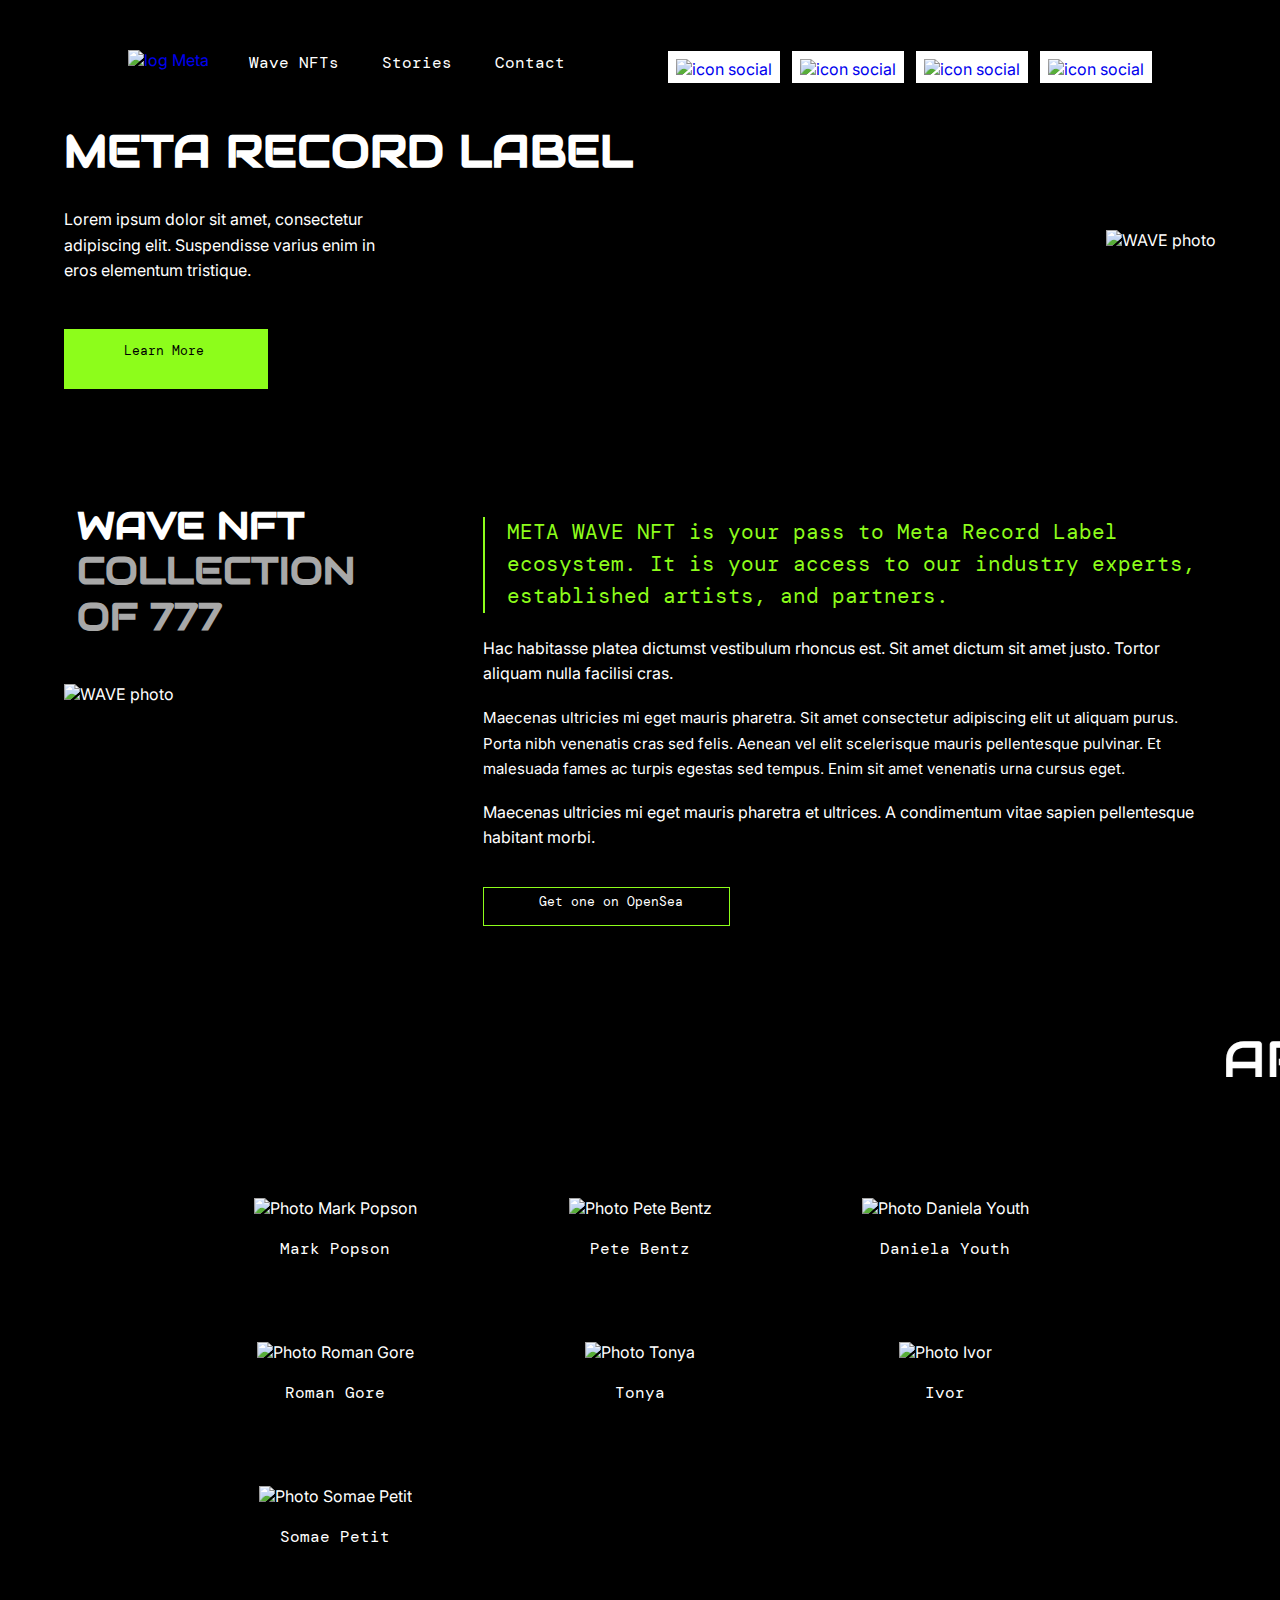
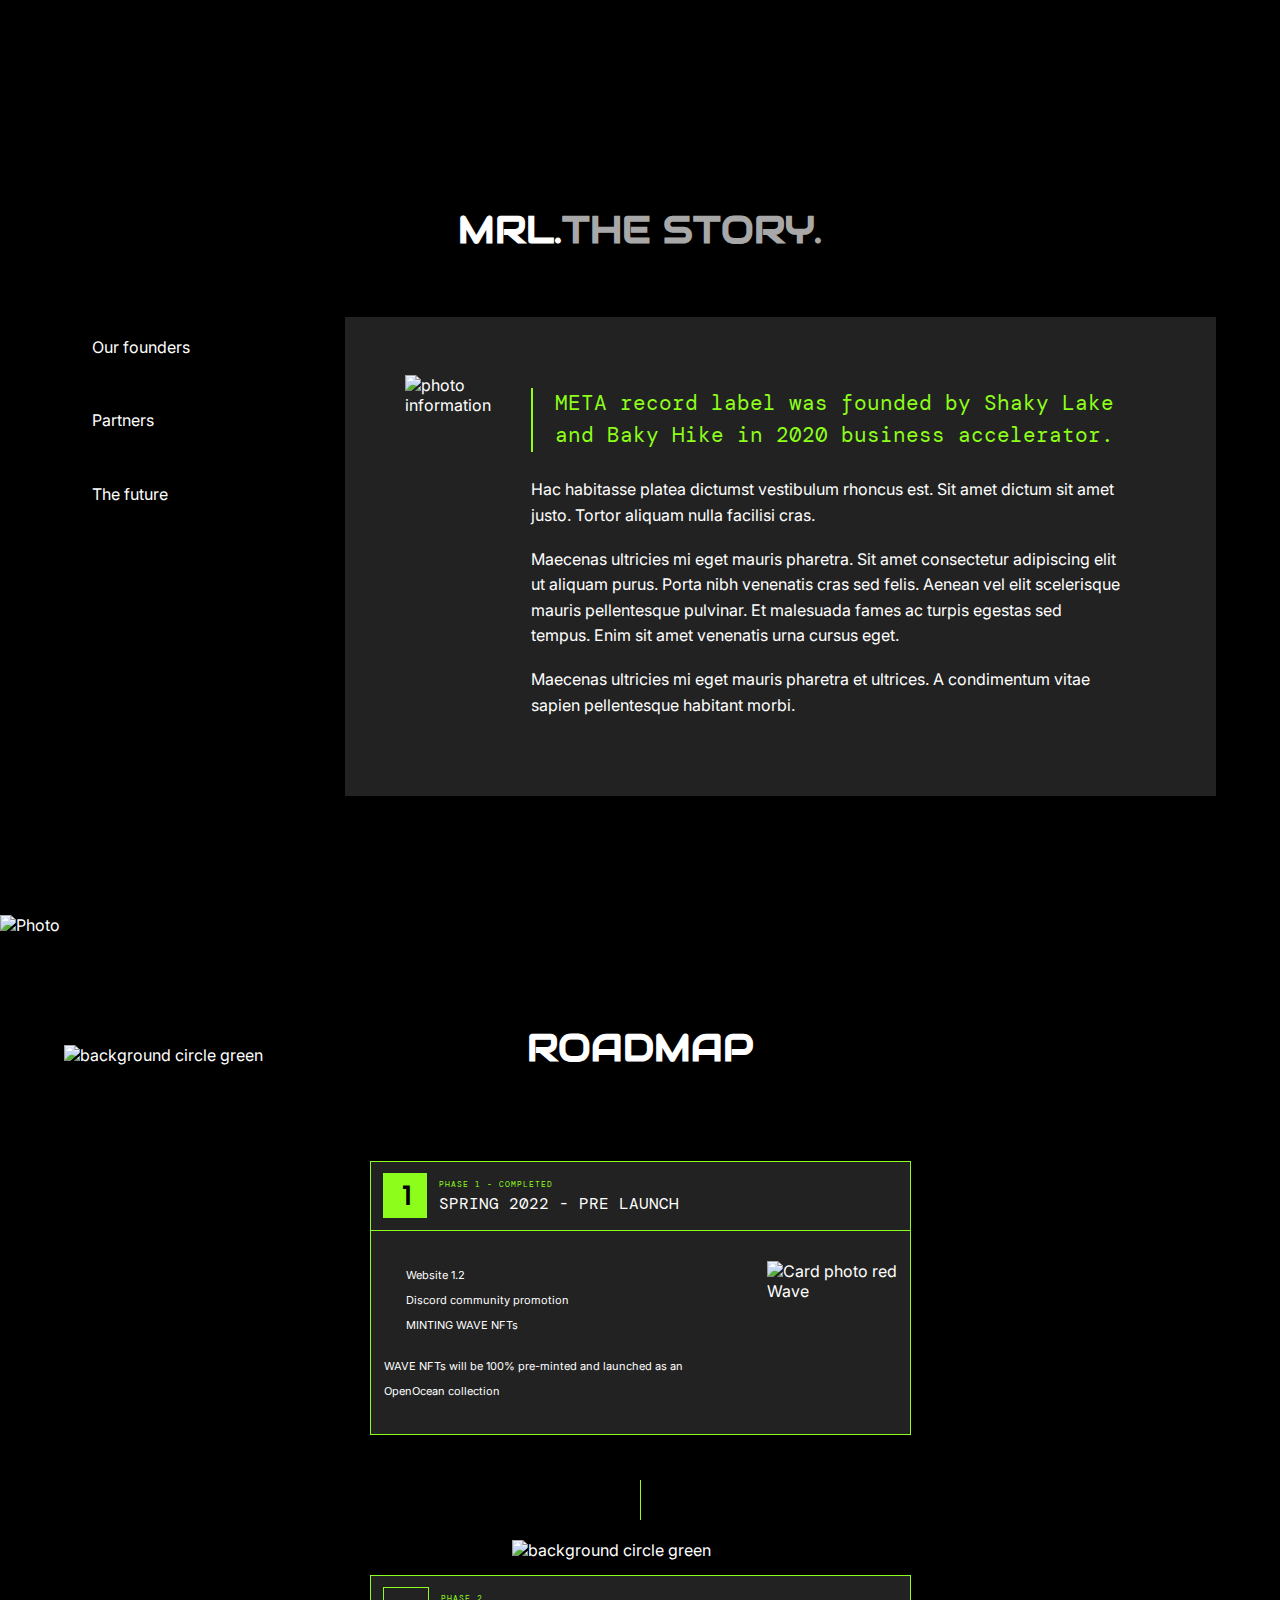
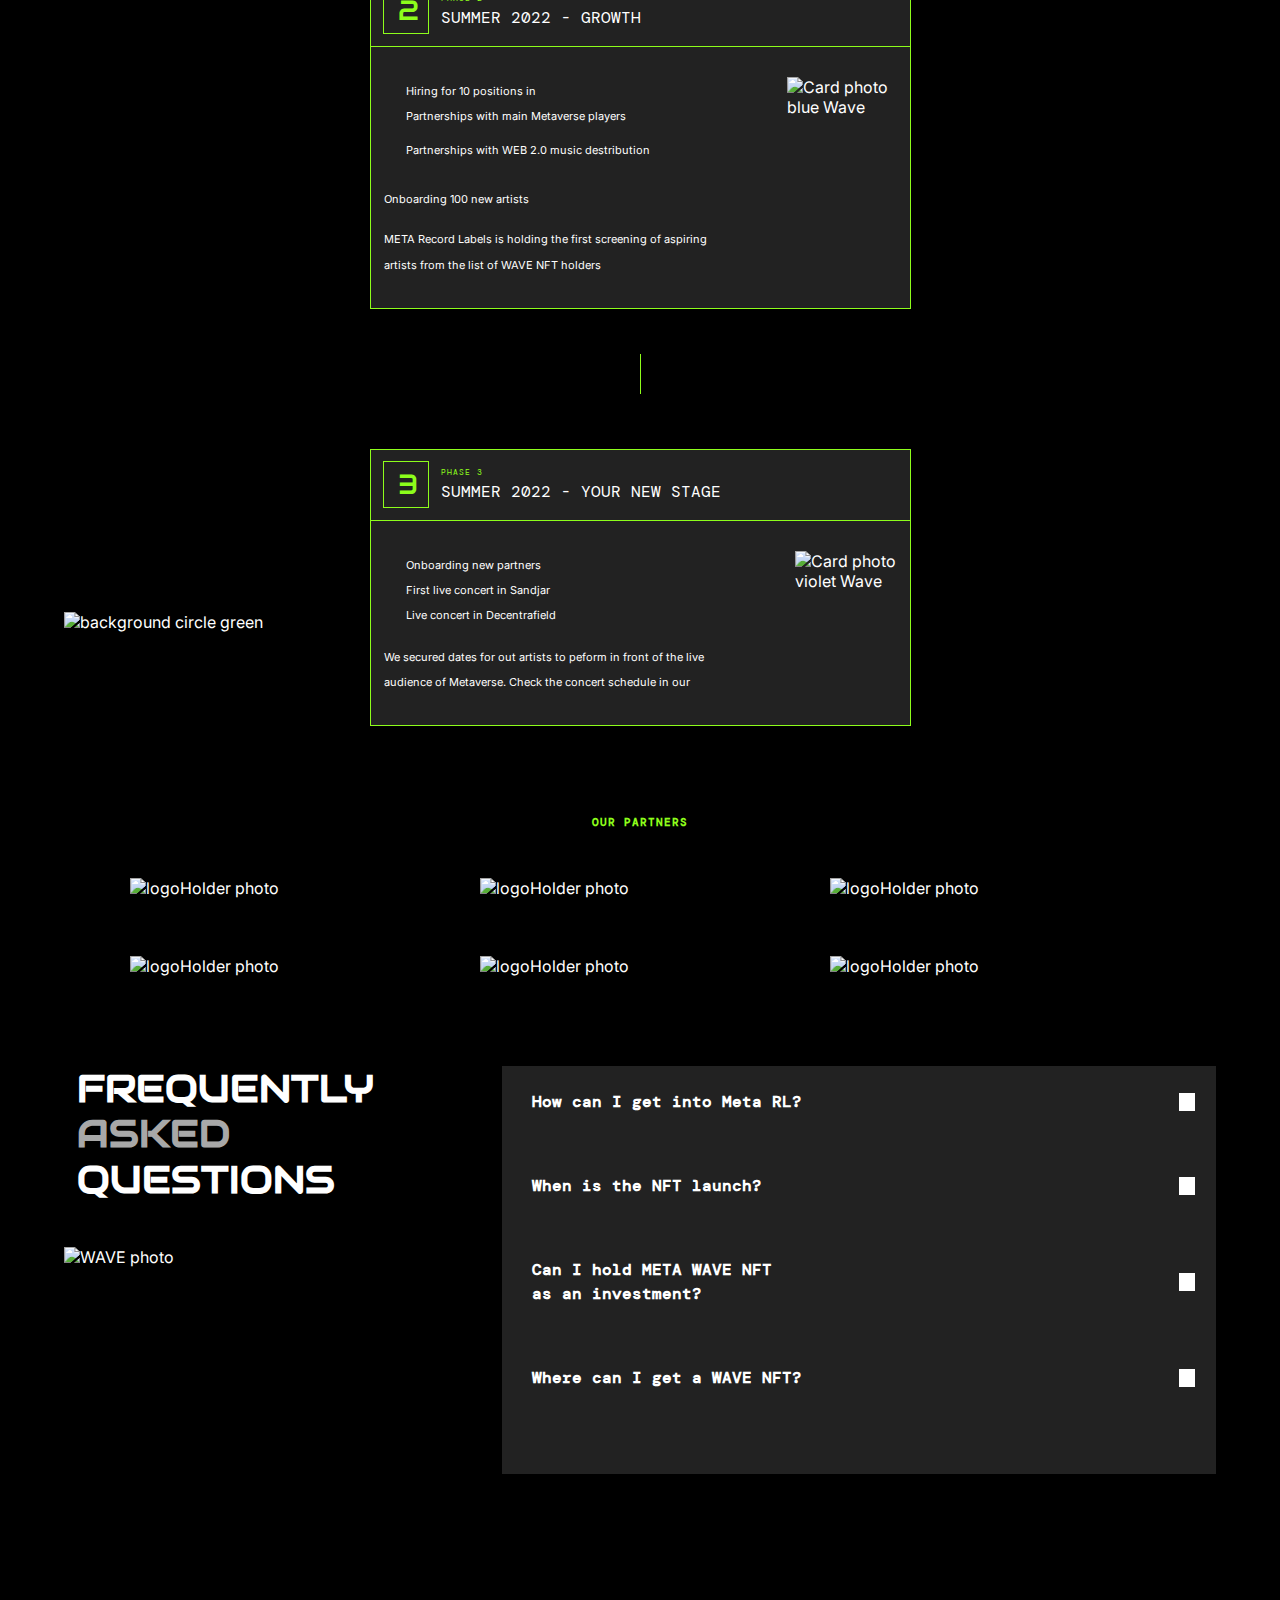
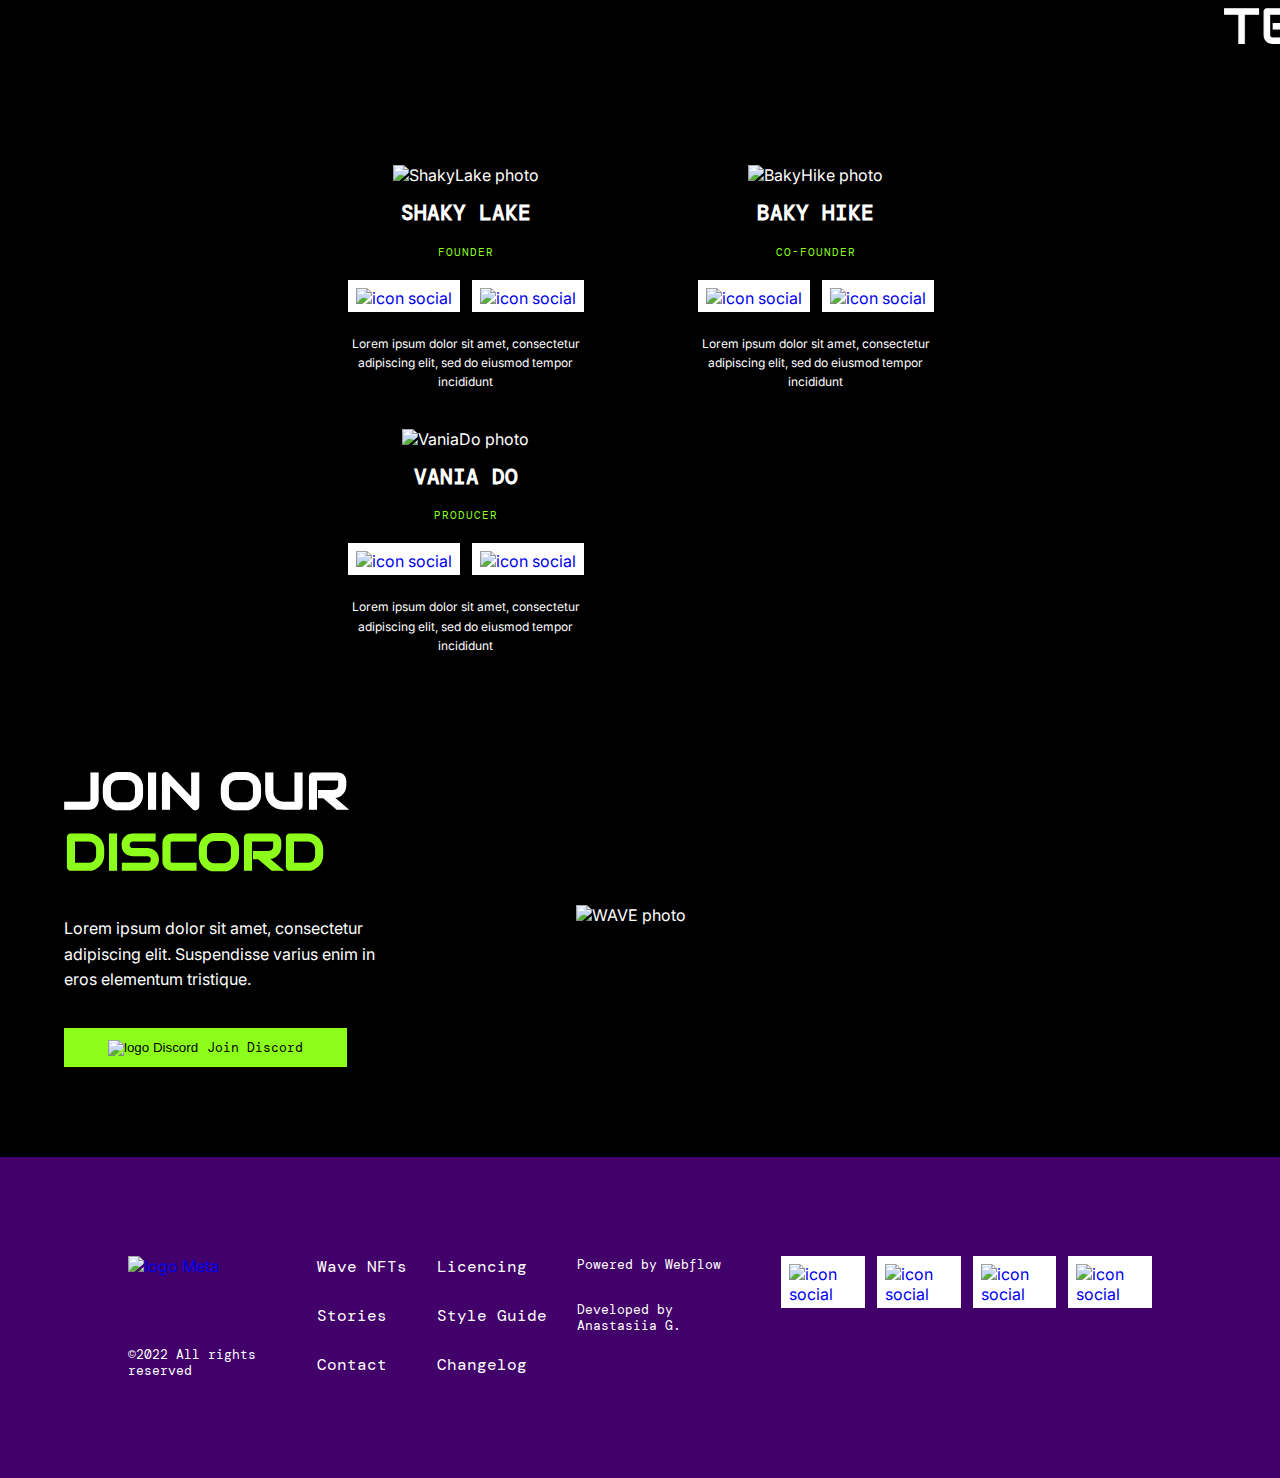
==== commit e1cf86d0: "Add files via upload" ====
--- a/index.html
+++ b/index.html
@@ -87,7 +87,7 @@
                         enim
                         in eros elementum tristique.</div>
                     <button class="button" onclick="window.location.href='./error404.html'"><span
-                            class="button_text">Learn More</span></button>
+                            class="button__text">Learn More</span></button>
                 </div>
                 <div class="Right-block">
                     <img class="Right-block__image" src="./image/OnePagePhoto.png" alt="WAVE photo" />
@@ -99,7 +99,7 @@
 
     <section class="SecondPage" id="id1">
         <div class="container">
-            <div class="flex-1 flex_align">
+            <div class="flex-1 flex-1_align">
                 <div class="SecondPage-Leftblock">
                     <div class="blocks-h2 blocks-h2_m-l">
                         <h2 class="Title-h2">WAVE NFT</h2>
@@ -280,8 +280,8 @@
 
                 <div class="Card Card_flex">
                     <div class="Card-top Card-top_flex">
-                        <div class="block-number">
-                            <span class="block-number__text block-number__text_color block-number_padding">2</span>
+                        <div class="block-number block-number_padding">
+                            <span class="block-number__text block-number__text_color">2</span>
                         </div>
 
                         <div class="Card-text-top">
@@ -317,8 +317,8 @@
 
                 <div class="Card Card-flex">
                     <div class="Card-top Card-top_flex">
-                        <div class="block-number">
-                            <span class="block-number__text block-number__text_color block-number_padding">3</span>
+                        <div class="block-number block-number_padding">
+                            <span class="block-number__text block-number__text_color">3</span>
                         </div>
 
                         <div class="Card-text-top">
@@ -577,11 +577,11 @@
                     <li class="column__el"><a href="./error404.html" class="column__el-link">Changelog</a></li>
                 </ul>
 
-                <div class="column column_flex column__el_f-s column-3">
-
-                    <span class="column__el"><a href="mailto:aleksejgolubcov347@gmail.com"
+                <div class="column column_flex  column-3">
+
+                    <span class="column__el column__el_f-s"><a href="mailto:aleksejgolubcov347@gmail.com"
                             class="column__el-link">Powered by Webflow</a></span>
-                    <span class="column__el"><a href="mailto:aleksejgolubcov347@gmail.com"
+                    <span class="column__el column__el_f-s"><a href="mailto:aleksejgolubcov347@gmail.com"
                             class="column__el-link">Developed by Anastasiia G.</a></span>
 
                 </div>
--- a/CSS/StyleSheet.css
+++ b/CSS/StyleSheet.css
@@ -0,0 +1,1375 @@
+@charset "UTF-8";
+* {
+  margin: 0px;
+  padding: 0px;
+}
+
+body {
+  color: #FFFFFF;
+  background-color: #000000;
+  font-weight: 400;
+  font-size: 16px;
+  font-family: "Inter", sans-serif;
+  box-sizing: border-box;
+}
+
+a {
+  text-decoration: none;
+}
+
+section {
+  background-color: #000000;
+}
+
+.container {
+  max-width: 1440px;
+  margin: 0 auto;
+  z-index: 1;
+}
+
+.burger-menu {
+  display: none;
+}
+
+.header {
+  padding-top: 30px;
+  padding-bottom: 0px;
+}
+.header-flex {
+  display: flex;
+  justify-content: space-between;
+  align-items: center;
+  padding: 20px 140px 9px 140px;
+}
+.header-Group {
+  display: flex;
+  justify-content: space-between;
+  -moz-column-gap: 40px;
+       column-gap: 40px;
+}
+
+.nav.active {
+  display: block;
+}
+
+.buger-block {
+  display: none;
+}
+
+.nav {
+  font-family: "DM Mono", monospace;
+  padding-top: 2px;
+  padding-bottom: 10px;
+  padding-right: 507px;
+  list-style-type: none;
+  text-decoration: none;
+}
+.nav_flex {
+  display: flex;
+  justify-content: space-between;
+  align-items: center;
+  -moz-column-gap: 43px;
+       column-gap: 43px;
+}
+.nav__iten-link {
+  color: #FFFFFF;
+}
+
+.block-icon {
+  display: block;
+  background-color: #FFFFFF;
+  padding: 8px 8px 4px 8px;
+}
+
+.icon-container_flex {
+  display: flex;
+  justify-content: space-between;
+  -moz-column-gap: 12px;
+       column-gap: 12px;
+}
+.icon-container_m-b {
+  margin-bottom: 22px;
+}
+
+.logo {
+  display: block;
+}
+
+.OnePage-section {
+  background-color: #000000;
+  padding-left: 73px;
+}
+
+.flex {
+  display: flex;
+  align-items: center;
+  justify-content: space-between;
+}
+.flex_align {
+  align-items: baseline;
+}
+
+.flex-1 {
+  display: flex;
+  justify-content: space-between;
+}
+.flex-1_align {
+  align-items: baseline;
+}
+
+.Left-block {
+  padding-top: 30px;
+}
+.Left-block__Title {
+  font-family: "Audiowide", sans-serif;
+  font-size: 51px;
+  text-align: left;
+  text-transform: uppercase;
+  margin-bottom: 39px;
+}
+.Left-block__subtitle {
+  font-family: "Inter", sans-serif;
+  text-align: left;
+  max-width: 340px;
+  margin-bottom: 115px;
+  line-height: 25.6px;
+  letter-spacing: 0%;
+}
+
+.button {
+  background-color: #8DFD1B;
+  padding: 14px 64px 30px 60px;
+  border: none;
+}
+.button__text {
+  color: #000000;
+  font-family: "DM Mono", monospace;
+  line-height: 16px;
+  text-align: center;
+  letter-spacing: 0%;
+  text-transform: capitalize;
+  border: none;
+}
+.button:hover {
+  box-shadow: 0 0 10px rgba(52, 255, 99, 0.3), 0 0 12px rgba(24, 253, 78, 0.5);
+  transition: 1s;
+}
+
+/* 2-ая страница */
+.SecondPage {
+  padding: 114px 240px 0px 40px;
+  margin-bottom: 109px;
+}
+.SecondPage-Leftblock {
+  margin-right: 218px;
+}
+
+.Title-h2 {
+  color: #FFFFFF;
+  font-family: "Audiowide", sans-serif;
+  font-size: 38px;
+  line-height: 45.48px;
+  letter-spacing: 0%;
+  text-align: left;
+  text-transform: uppercase;
+}
+.Title-h2_color {
+  color: rgb(168, 168, 168);
+}
+.Title-h2_align {
+  text-align: center;
+}
+.Title-h2_flex {
+  display: flex;
+  justify-content: center;
+}
+.Title-h2_m-b {
+  margin-bottom: 107px;
+}
+
+.blocks-h2 {
+  margin-bottom: 45px;
+}
+.blocks-h2_m-l {
+  margin-left: 70px;
+}
+
+.text {
+  margin-bottom: 18px;
+  line-height: 25.6px;
+  letter-spacing: 0%;
+  text-align: left;
+}
+.text_margin-b {
+  margin-bottom: 36px;
+}
+.text_fs {
+  font-size: 15px;
+}
+
+.section-Text {
+  align-items: start;
+  border-left: 2px solid #8DFD1B;
+  padding-left: 22px;
+  color: #8DFD1B;
+  font-size: 21px;
+  font-family: "DM Mono", monospace;
+  margin-bottom: 25px;
+  line-height: 31.99px;
+  letter-spacing: 0%;
+  text-align: left;
+}
+.section-Text_m-b {
+  margin-bottom: 23px;
+}
+
+.button-section {
+  background-color: transparent;
+  padding: 5px 46px 15px 55px;
+  border: 1px solid #8DFD1B;
+}
+.button-section__text {
+  font-family: "DM Mono", monospace;
+  text-align: center;
+  color: #FFFFFF;
+}
+.button-section:hover {
+  background-color: #8DFD1B;
+  transition: 2s;
+  color: #000000;
+}
+
+.Run-Stroke {
+  color: #FFFFFF;
+  font-family: "Audiowide", sans-serif;
+  font-size: 79px;
+  line-height: 88px;
+  font-weight: 100;
+  letter-spacing: 0%;
+  text-align: left;
+  text-transform: uppercase;
+  margin-bottom: 123px;
+}
+
+/* blolk Artists */
+.SectionArtist {
+  margin-bottom: 240px;
+}
+
+.bloks-grid {
+  padding-left: 40px;
+  display: grid;
+  grid-template-rows: repeat(2, 1fr);
+  grid-template-columns: repeat(4, minmax(min-content, 245px));
+  row-gap: 63px;
+  -moz-column-gap: 60px;
+       column-gap: 60px;
+}
+
+.Artist-block {
+  display: flex;
+  flex-direction: column;
+  text-align: center;
+  align-items: center;
+  justify-content: center;
+}
+.Artist-block__text {
+  font-family: "DM Mono", monospace;
+  text-align: center;
+  padding-top: 20px;
+  padding-bottom: 20px;
+}
+
+/*  section Story */
+.section-Story {
+  padding-left: 40px;
+  padding-right: 240px;
+  margin-bottom: 119px;
+}
+
+.folder-block {
+  padding: 20px 155.2px 31px 28px;
+}
+.folder-block:hover {
+  background-color: #222222;
+  color: #8DFD1B;
+  transition: 0.5s;
+}
+.folder-block:active {
+  background-color: #222222;
+  color: #8DFD1B;
+}
+.folder-block:nth-child(2) {
+  padding-top: 22px;
+}
+.folder-block:nth-child(3) {
+  padding-top: 23px;
+}
+.folder-block .folder-block__text {
+  display: block;
+  width: -moz-max-content;
+  width: max-content;
+}
+
+.right-info {
+  margin-top: 13px;
+}
+
+.text-container {
+  display: flex;
+  justify-content: center;
+  text-align: center;
+  margin-bottom: 65px;
+}
+
+.Information-Block {
+  display: flex;
+  justify-content: space-between;
+  padding: 58px 94px 60px 60px;
+  -moz-column-gap: 40px;
+       column-gap: 40px;
+  background-color: #222222;
+}
+
+.flexbox {
+  display: flex;
+  justify-content: flex-start;
+}
+
+.image-section {
+  position: relative;
+  background-image: url("../image/lineImage.png");
+  width: 100%;
+  height: auto;
+  margin-bottom: 114px;
+  z-index: -9999;
+}
+
+.section-RoadMap {
+  position: relative;
+  z-index: 1;
+}
+
+.block-card {
+  border: 1px solid #8DFD1B;
+}
+
+.marquee {
+  display: flex;
+  justify-content: space-between;
+  -moz-column-gap: 200px;
+       column-gap: 200px;
+}
+
+.marquee {
+  display: flex;
+  justify-content: space-between;
+  gap: 200px;
+  -moz-column-gap: 200px;
+       column-gap: 200px;
+  animation: marquee 10s linear infinite;
+  width: 100%;
+}
+
+@keyframes marquee {
+  0% {
+    transform: translateX(0%);
+  }
+  100% {
+    transform: translateX(-100%);
+  }
+}
+.overlay-image {
+  position: absolute;
+  z-index: -99;
+}
+.overlay-image-1 {
+  top: 130px;
+  left: 25px;
+}
+.overlay-image-2 {
+  left: 743px;
+  top: 625px;
+}
+.overlay-image-3 {
+  left: 25px;
+  top: 1297px;
+}
+
+.content-blocks {
+  margin-bottom: 280px;
+}
+.content-blocks_flex {
+  display: flex;
+  justify-content: center;
+  flex-direction: column;
+  align-items: center;
+}
+
+.Card {
+  border: 1px solid #8DFD1B;
+  background: #222222;
+  max-width: 539px;
+}
+.Card-top {
+  border-bottom: 1px solid #8DFD1B;
+  padding-bottom: 12px;
+  padding: 11px 12px 12px 12px;
+}
+.Card-top_flex {
+  display: flex;
+  justify-content: left;
+}
+.Card-bottom {
+  padding: 30px 12px 29px;
+}
+.Card-bottom_flex {
+  display: flex;
+  justify-content: left;
+  -moz-column-gap: 75px;
+       column-gap: 75px;
+}
+
+.Text-Card {
+  color: #FFFFFF;
+  font-family: "Inter", sans-serif;
+  font-size: 11px;
+  color: #FFFFFF;
+}
+
+.card-text {
+  padding-left: 1px;
+  color: #FFFFFF;
+  line-height: 25.6px;
+  margin-bottom: 0px;
+}
+.card-text_m-b {
+  margin-bottom: 15px;
+}
+
+.container-text-bottom_m-b {
+  margin-bottom: 23px;
+}
+.container-text-bottom__text {
+  padding-left: 23px;
+  margin-bottom: 11px;
+}
+.container-text-bottom__text:nth-child(1) {
+  padding-top: 7px;
+}
+.container-text-bottom__text_m-b-22 {
+  margin-bottom: 22px;
+}
+.container-text-bottom__text_m-b-30 {
+  margin-bottom: 30px;
+}
+.container-text-bottom__text_m-b {
+  margin-bottom: 20px;
+}
+
+.Card-text-top__text {
+  display: block;
+  color: #8DFD1B;
+  font-family: "DM Mono", monospace;
+  font-size: 8px;
+  line-height: 12px;
+  letter-spacing: 1px;
+  text-transform: uppercase;
+  padding-top: 5px;
+}
+.Card-text-top__title {
+  color: #FFFFFF;
+  font-family: "DM Mono", monospace;
+  font-size: 16px;
+  line-height: 27.73px;
+  letter-spacing: 0%;
+  text-align: left;
+  text-transform: uppercase;
+}
+
+.block-number {
+  display: flex;
+  justify-content: center;
+  align-items: center;
+  margin-right: 12px;
+  background: none;
+  border: 1px solid #8DFD1B;
+  width: 25px;
+  padding: 4px 7px 5px 12px;
+}
+.block-number__text {
+  color: #000000;
+  font-family: "Inter", sans-serif;
+  color: #000000;
+  font-family: "Audiowide", sans-serif;
+  font-size: 28px;
+}
+.block-number__text_color {
+  color: #8DFD1B;
+}
+.block-number_bg {
+  background-color: #8DFD1B;
+  border: none;
+}
+
+.line-vertical {
+  margin-top: 45px;
+  margin-bottom: 55px;
+  height: 40px;
+  border-left: 1px solid #8DFD1B;
+}
+
+.h-3-text {
+  color: #8DFD1B;
+  font-family: "DM Mono", monospace;
+  font-size: 11px;
+  line-height: 12px;
+  letter-spacing: 1px;
+  text-align: center;
+  text-transform: uppercase;
+  margin-bottom: 50px;
+}
+
+.content-parthers {
+  padding-right: 240px;
+  padding-left: 50px;
+  margin-bottom: 239px;
+}
+
+.container-LogoHolder_grid {
+  display: grid;
+  justify-content: space-between;
+  grid-template-columns: repeat(3, 1fr);
+  grid-template-rows: repeat(2, 1fr);
+  row-gap: 58px;
+  -moz-column-gap: 70px;
+       column-gap: 70px;
+}
+
+.block-logoHolder {
+  max-width: 320px;
+}
+
+.section-questions {
+  padding-left: 99px;
+  padding-right: 181px;
+  margin-bottom: 109.6px;
+}
+
+.right-container-Ask {
+  height: -moz-min-content;
+  height: min-content;
+  padding: 24px 21px 24px 30px;
+  background-color: #222222;
+  max-width: 576px;
+}
+
+.button-ask {
+  background-color: #FFFFFF;
+  width: 16px;
+  height: 18px;
+  border: none;
+}
+
+.block-top-ask {
+  margin-bottom: 27px;
+}
+.block-top-ask_flex {
+  display: flex;
+  justify-content: space-between;
+  align-items: center;
+}
+.block-top-ask__text {
+  color: #FFFFFF;
+  font-family: "DM Mono", monospace;
+  line-height: 24px;
+  margin-right: 5vw;
+  text-align: left;
+}
+
+.text-ask {
+  margin-bottom: 29px;
+  visibility: hidden;
+  height: 0;
+  overflow: hidden;
+  transition: visibility 0s, height 0.3s ease;
+  font-size: 12px;
+  display: inline-block;
+  font-family: "Inter", sans-serif;
+  line-height: 19.2px;
+}
+
+.text-ask.active {
+  visibility: visible;
+  height: auto;
+  padding-top: 15px;
+}
+
+.content-Team {
+  padding-right: 139px;
+  padding-left: 140px;
+  margin-bottom: 235px;
+}
+.content-Team_grid {
+  display: grid;
+  grid-template-columns: repeat(3, 1fr);
+  grid-template-rows: 1fr;
+  -moz-column-gap: 100px;
+       column-gap: 100px;
+}
+
+.block-Team {
+  text-align: center;
+  max-width: 320px;
+}
+.block-Team_flex {
+  display: flex;
+  flex-direction: column;
+  justify-content: center;
+  align-items: center;
+}
+.block-Team__title {
+  font-family: "DM Mono", monospace;
+  font-size: 21px;
+  line-height: 27.73px;
+  letter-spacing: 0%;
+  text-align: left;
+  text-transform: uppercase;
+  margin-bottom: 18px;
+}
+.block-Team__subtitle {
+  color: #8DFD1B;
+  font-family: "DM Mono", monospace;
+  font-size: 11px;
+  line-height: 12px;
+  letter-spacing: 1px;
+  text-transform: uppercase;
+  margin-bottom: 22px;
+}
+.block-Team__text {
+  font-size: 12px;
+  line-height: 19.2px;
+  letter-spacing: 0%;
+  padding: 0px 40px 17px 40px;
+}
+.block-Team:hover {
+  transform: scale(1.1);
+  transition: 1s;
+}
+
+.image-Team {
+  margin-bottom: 15px;
+}
+.image-Team__image {
+  width: 100%;
+  height: auto;
+}
+
+.Discord-section {
+  padding-right: 136px;
+  padding-left: 136px;
+  margin-bottom: 118px;
+}
+
+.Content-Group__subtitle {
+  line-height: 25.6px;
+  letter-spacing: 0%;
+  text-align: left;
+  max-width: 345px;
+  margin-bottom: 35px;
+}
+
+.Title {
+  color: #FFFFFF;
+  font-family: "Audiowide", sans-serif;
+  font-size: 51px;
+  line-height: 60.61px;
+  margin: 0px;
+  letter-spacing: 0%;
+  text-align: left;
+  text-transform: uppercase;
+}
+.Title_m-b {
+  margin-bottom: 34px;
+}
+.Title_color {
+  color: #8DFD1B;
+}
+
+.button-2 {
+  padding: 11px 44px;
+  background-color: #8DFD1B;
+  border: none;
+}
+.button-2_flex {
+  display: flex;
+  align-items: center;
+}
+.button-2__icon {
+  margin-right: 9px;
+}
+.button-2__text {
+  color: #000000;
+  font-family: "DM Mono", monospace;
+  letter-spacing: 0%;
+  text-align: center;
+  text-transform: capitalize;
+}
+
+.Title-container {
+  padding-top: 20px;
+  margin-bottom: 33px;
+}
+
+.image-block:hover {
+  animation: pulse 1s;
+}
+@keyframes pulse {
+  0%, 100% {
+    transform: scale(1);
+    opacity: 1;
+  }
+  50% {
+    transform: scale(1.1);
+    opacity: 0.5;
+  }
+  70% {
+    transform: scale(1.05);
+    opacity: 0.3;
+  }
+}
+
+.footer {
+  background-color: #42006A;
+  padding: 99px 140px 100px 140px;
+}
+.footer .grid-container {
+  display: grid;
+  grid-template-rows: repeat(auto-fill, auto);
+  grid-template-columns: repeat(5, auto);
+  -moz-column-gap: 0px;
+       column-gap: 0px;
+  justify-content: space-between;
+}
+
+.column-3 {
+  padding-right: 10px;
+}
+
+.column-2 {
+  padding-right: 22px;
+}
+
+.column_flex {
+  display: flex;
+  flex-direction: column;
+  row-gap: 29px;
+}
+.column__el {
+  list-style-type: none;
+}
+.column__el-link {
+  color: #FFFFFF;
+  font-family: "DM Mono", monospace;
+  line-height: 0px;
+  letter-spacing: 0%;
+  text-align: left;
+  list-style-type: none;
+}
+.column__el_f-s {
+  font-size: 13px;
+}
+.column__el_m-b {
+  margin-bottom: 41px;
+}
+
+@media (min-width: 1570px) and (max-width: 1920px) {
+  .folder-block {
+    padding: 20px 15vw 31px 28px;
+  }
+  .overlay-image {
+    position: absolute;
+    z-index: -99;
+  }
+  .overlay-image-1 {
+    top: 130px;
+    left: 10%;
+    z-index: 1;
+  }
+  .overlay-image-2 {
+    left: 743px;
+    top: 625px;
+  }
+  .overlay-image-3 {
+    left: 10%;
+    top: 1297px;
+  }
+}
+/* Adaptive */
+@media (max-width: 1439px) {
+  .container {
+    padding-right: 5vw;
+    padding-left: 5vw;
+  }
+  .header-flex {
+    padding: 20px 5vw 9px 5vw;
+  }
+  .nav {
+    padding-right: 0px;
+  }
+  .OnePage-section {
+    background-color: #000000;
+    padding-left: 0px;
+  }
+  .Right-block {
+    max-width: 100vw;
+  }
+  .Right-block .Right-block__image {
+    height: auto;
+    width: 100%;
+  }
+  .Left-block__Title {
+    font-size: 45px;
+  }
+  .Left-block {
+    padding-top: 30px;
+  }
+  .Left-block__Title {
+    margin-bottom: 3vh;
+  }
+  .Left-block__subtitle {
+    margin-bottom: 5vh;
+  }
+  .SecondPage {
+    padding-right: 0px;
+    padding-left: 0px;
+    margin-bottom: 10vh;
+  }
+  .blocks-h2 {
+    margin-left: 0px;
+    padding-left: 1vw;
+  }
+  .bloks-grid {
+    grid-template-rows: repeat(auto-fill, 1fr);
+    grid-template-columns: repeat(auto-fit, 245px);
+    align-items: center;
+    padding-left: 0px;
+    justify-content: center;
+  }
+  .container-LogoHolder {
+    margin-bottom: 10vh;
+  }
+  .container-LogoHolder_grid {
+    grid-template-columns: repeat(auto-fit, 320px);
+    grid-template-rows: repeat(auto-fill, 1fr);
+    -moz-column-gap: 30px;
+         column-gap: 30px;
+    justify-content: center;
+  }
+  .content-Team {
+    margin-bottom: 10vh;
+  }
+  .content-Team_grid {
+    justify-content: center;
+    grid-template-rows: repeat(auto-fit, 1fr);
+    grid-template-columns: repeat(auto-fit, 320px);
+    -moz-column-gap: 30px;
+         column-gap: 30px;
+    row-gap: 20px;
+  }
+  .section-questions {
+    padding-left: 0px;
+    padding-right: 0px;
+  }
+  .section-Story {
+    padding-left: 0px;
+    padding-right: 0px;
+  }
+  .content-parthers {
+    padding-left: 0px;
+    padding-right: 0px;
+    margin-bottom: 10vh;
+  }
+  .SecondPage-Leftblock {
+    margin-right: 10vw;
+  }
+  .block-top-ask__text {
+    margin-right: 3vw;
+  }
+  .block-top-ask__text_m-w {
+    max-width: 250px;
+  }
+  .right-container-Ask {
+    max-width: 100%;
+  }
+  .Discord-section {
+    padding: 0px 0px 0px 0px;
+    margin-bottom: 10vh;
+  }
+  .footer {
+    padding-right: 5vw;
+    padding-left: 5vw;
+  }
+  .image-block {
+    height: auto;
+    width: 50vw;
+  }
+  .image-block__image {
+    height: auto;
+    width: 100%;
+    -o-object-fit: cover;
+       object-fit: cover;
+    -o-object-position: center;
+       object-position: center;
+  }
+  .content-blocks {
+    margin-bottom: 10vh;
+  }
+  .image-section {
+    margin-bottom: 10vh;
+  }
+  .Title-h2_m-b {
+    margin-bottom: 10vh;
+  }
+  .Run-Stroke {
+    font-size: 51px;
+    margin-bottom: 10vh;
+  }
+  .Title-container {
+    padding-top: 0px;
+  }
+  .footer .grid-container {
+    grid-template-rows: repeat(auto-fit, 1fr);
+    grid-template-columns: repeat(auto-fit, 1fr);
+    -moz-column-gap: 30px;
+         column-gap: 30px;
+    row-gap: 10px;
+    justify-content: space-between;
+  }
+  .column-3 {
+    padding-right: 0px;
+  }
+  .column-2 {
+    padding-right: 0px;
+  }
+  .overlay-image {
+    position: absolute;
+  }
+  .overlay-image-1 {
+    top: 130px;
+    left: 5%;
+    z-index: 1;
+  }
+  .overlay-image-2 {
+    left: 40%;
+    top: 625px;
+  }
+  .overlay-image-3 {
+    left: 5%;
+    top: 1297px;
+  }
+}
+@media (max-width: 1200px) {
+  .Left-block__Title {
+    font-size: 40px;
+  }
+  .flexbox {
+    flex-direction: column;
+  }
+  .folder-block {
+    padding-left: 39px;
+    padding-right: 0px;
+  }
+  .Folders {
+    margin-bottom: 5vh;
+  }
+  .content-Team {
+    padding: 0vh 3vw;
+  }
+  .overlay-image {
+    position: absolute;
+    z-index: -99;
+  }
+  .overlay-image-1 {
+    top: 130px;
+    left: 5%;
+    z-index: 1;
+  }
+  .overlay-image-2 {
+    left: 30%;
+    top: 625px;
+  }
+  .overlay-image-3 {
+    left: 5%;
+    top: 1297px;
+  }
+}
+@media (max-width: 992px) {
+  .container {
+    padding-left: 2vw;
+    padding-right: 2vw;
+  }
+  .overlay-image {
+    display: none;
+  }
+  .grid-container {
+    -moz-column-gap: 30px;
+         column-gap: 30px;
+  }
+  .image-block :hover {
+    animation: none;
+  }
+  .marquee {
+    -moz-column-gap: 100px;
+         column-gap: 100px;
+  }
+  .button .button:hover {
+    box-shadow: none;
+  }
+  .button .button:active {
+    box-shadow: 0 0 10px rgba(52, 255, 99, 0.3), 0 0 12px rgba(24, 253, 78, 0.5);
+    transition: 1s;
+  }
+  .button-section :active {
+    background-color: #8DFD1B;
+    transition: 1s;
+    color: #000000;
+  }
+  .Left-block__Title,
+  .Left-block__Title,
+  .Title,
+  .Title-h2 {
+    font-size: 35px;
+  }
+  .Left-block__subtitle {
+    font-size: 14px;
+  }
+  .flex-1 {
+    align-items: center;
+    flex-direction: column;
+    row-gap: 35px;
+  }
+  .SecondPage-Leftblock {
+    margin-bottom: 3vh;
+  }
+  .SecondPage-block {
+    width: 50vw;
+    height: auto;
+  }
+  .SecondPage-block__image {
+    width: 100%;
+    height: auto;
+  }
+  .SecondPage-Leftblock {
+    margin-right: 0px;
+  }
+  .Run-Stroke {
+    font-size: 38px;
+    margin-bottom: 10vh;
+  }
+  .icon-container {
+    display: none;
+  }
+  .icon-container_active {
+    display: block;
+    display: flex;
+    justify-content: flex-start;
+    gap: 13px;
+  }
+  .buger-block {
+    display: block;
+    width: 35px;
+    height: 25px;
+    display: flex;
+    flex-direction: column;
+    justify-content: space-between;
+    cursor: pointer;
+  }
+  .buger-block__line {
+    display: block;
+    width: 100%;
+    height: 2px;
+    background-color: #FFFFFF;
+    border-radius: 5px;
+  }
+  .nav {
+    display: none;
+  }
+  .header-flex {
+    padding-left: 0px;
+    padding-right: 0px;
+  }
+  .flex {
+    -moz-column-gap: 3vw;
+         column-gap: 3vw;
+  }
+  .footer {
+    padding-top: 70px;
+    padding-bottom: 50px;
+  }
+  .footer .grid-container {
+    grid-template-rows: repeat(2, 1fr);
+    grid-template-columns: repeat(3, max-content);
+    -moz-column-gap: 30px;
+         column-gap: 30px;
+    justify-content: space-between;
+  }
+  .column_flex {
+    row-gap: 10px;
+  }
+  .burger-menu {
+    display: none;
+    cursor: pointer;
+  }
+  .burger-menu .nav-flex {
+    display: flex;
+    flex-direction: column;
+    row-gap: 10px;
+  }
+  .burger-menu .nav {
+    display: block;
+  }
+  .burger-menu .nav__iten {
+    display: block;
+    margin-bottom: 10px;
+  }
+  .burger-container {
+    display: block;
+    display: flex;
+    justify-content: flex-start;
+    gap: 10px;
+    flex-direction: row;
+    flex-wrap: wrap;
+  }
+  .burger-menu.active {
+    display: block;
+    position: fixed;
+    top: 50px;
+    right: 10px;
+    background-color: rgba(66, 0, 107, 0.5);
+    width: 60%;
+    box-shadow: 0 4px 8px rgba(0, 0, 0, 0.1);
+    padding: 20px 30px;
+    z-index: 10000;
+    height: 50%;
+  }
+  .close-btn {
+    position: absolute;
+    top: 10px;
+    right: 10px;
+    background: none;
+    color: #FFFFFF;
+    border: none;
+    font-size: 20px;
+    cursor: pointer;
+  }
+  .burger-content {
+    display: flex;
+  }
+  .block-Team:hover {
+    transform: scale(1);
+    transition: 1s;
+  }
+}
+@media (max-width: 768px) {
+  .flex {
+    align-items: center;
+    flex-direction: column;
+  }
+  .Left-block__Title,
+  .Title,
+  .Title-h2 {
+    font-size: 35px;
+    margin-right: 0px;
+  }
+  .Left-block__subtitle {
+    font-size: 16px;
+  }
+  .Content-Group {
+    margin-bottom: 5vh;
+  }
+  .image-block {
+    width: 60vw;
+  }
+  .Information-Block {
+    flex-direction: column;
+  }
+  .leftInfo-block {
+    width: 100%;
+    height: 400px;
+    overflow: hidden;
+    position: relative;
+    margin-bottom: 2vh;
+  }
+  .leftInfo-block__image {
+    width: 100%;
+    height: 100%;
+    -o-object-fit: cover;
+       object-fit: cover;
+    -o-object-position: center;
+       object-position: center;
+  }
+  .Left-block {
+    padding-top: 50px;
+  }
+  .footer {
+    padding: 50px 2vw 25px;
+  }
+  .footer .grid-container {
+    grid-template-rows: repeat(auto-fit, minmax(100px, 1fr));
+    grid-template-columns: 1fr 1fr;
+    -moz-column-gap: 20px;
+         column-gap: 20px;
+    row-gap: 20px;
+    justify-content: center;
+  }
+  .column {
+    max-width: 100%;
+    width: 100%;
+  }
+  .column__el-link {
+    max-width: 100%;
+  }
+}
+@media (max-width: 576px) {
+  .button-ask {
+    display: none;
+  }
+  .Information-Block {
+    padding: 30px;
+  }
+  .section-Text {
+    font-size: 16px;
+  }
+  .text {
+    font-size: 14px;
+    text-align: justify;
+  }
+  .section-Text {
+    padding-left: 15px;
+    text-align: justify;
+  }
+  .image-block {
+    width: 100%;
+    height: auto;
+    overflow: hidden;
+    position: relative;
+  }
+  .image-block__image {
+    width: 100%;
+    height: 100%;
+    -o-object-fit: cover;
+       object-fit: cover;
+    -o-object-position: center;
+       object-position: center;
+  }
+  .bloks-grid {
+    grid-template-columns: repeat(auto-fit, 1fr);
+  }
+  .container-LogoHolder_grid {
+    grid-template-columns: repeat(1, 240px);
+  }
+  .content-Team {
+    padding-left: 1vw;
+    padding-right: 1vw;
+  }
+  .content-Team_grid {
+    grid-template-columns: repeat(auto-fit, auto);
+    -moz-column-gap: 30px;
+         column-gap: 30px;
+    row-gap: 20px;
+  }
+  .block-logoHolder {
+    max-width: 80vw;
+  }
+  .block-logoHolder__image {
+    width: 100%;
+    height: auto;
+  }
+  .Card-bottom_flex {
+    flex-direction: column;
+  }
+  .container-bottom-image {
+    display: none;
+  }
+  .block-number {
+    height: -moz-min-content;
+    height: min-content;
+    padding: 8px 7px 8px 12px;
+  }
+  .Card-top_flex {
+    align-items: center;
+  }
+  .image-Team__image {
+    width: 80%;
+  }
+  .block-Team__text {
+    padding-left: 4px;
+    padding-right: 4px;
+  }
+  .image-Team {
+    width: -moz-max-content;
+    width: max-content;
+  }
+  .footer {
+    padding: 50px 3vw 30px 3vw;
+  }
+  .grid-container {
+    grid-template-rows: repeat(auto-fit, minmax(100px, 1fr));
+    grid-template-columns: 1fr;
+    -moz-column-gap: 10px;
+         column-gap: 10px;
+    row-gap: 10px;
+    justify-content: center;
+  }
+  .column {
+    max-width: 100%;
+    width: 100%;
+  }
+  .column__el-link {
+    max-width: 100%;
+  }
+  .container {
+    padding-right: 2vw;
+    padding-left: 2vw;
+  }
+  .SecondPage-block {
+    width: 80vw;
+    height: auto;
+  }
+  .SecondPage-block__image {
+    width: 100%;
+    height: auto;
+  }
+  .burger-menu.active {
+    width: 80%;
+    height: 60%;
+  }
+}
+@media (max-width: 480px) {
+  .leftInfo-block {
+    height: 300px;
+  }
+}
+@media (max-width: 320px) {
+  .Left-block__Title,
+  .Title,
+  .Title-h2 {
+    font-size: 30px;
+  }
+  .Left-block__subtitle {
+    font-size: 14px;
+  }
+  .Right-block {
+    display: none;
+  }
+  .Information-Block {
+    padding: 20px;
+  }
+  .right-container-Ask {
+    padding-left: 15px;
+  }
+  .text-ask_active {
+    text-align: justify;
+  }
+}/*# sourceMappingURL=StyleSheet.css.map */